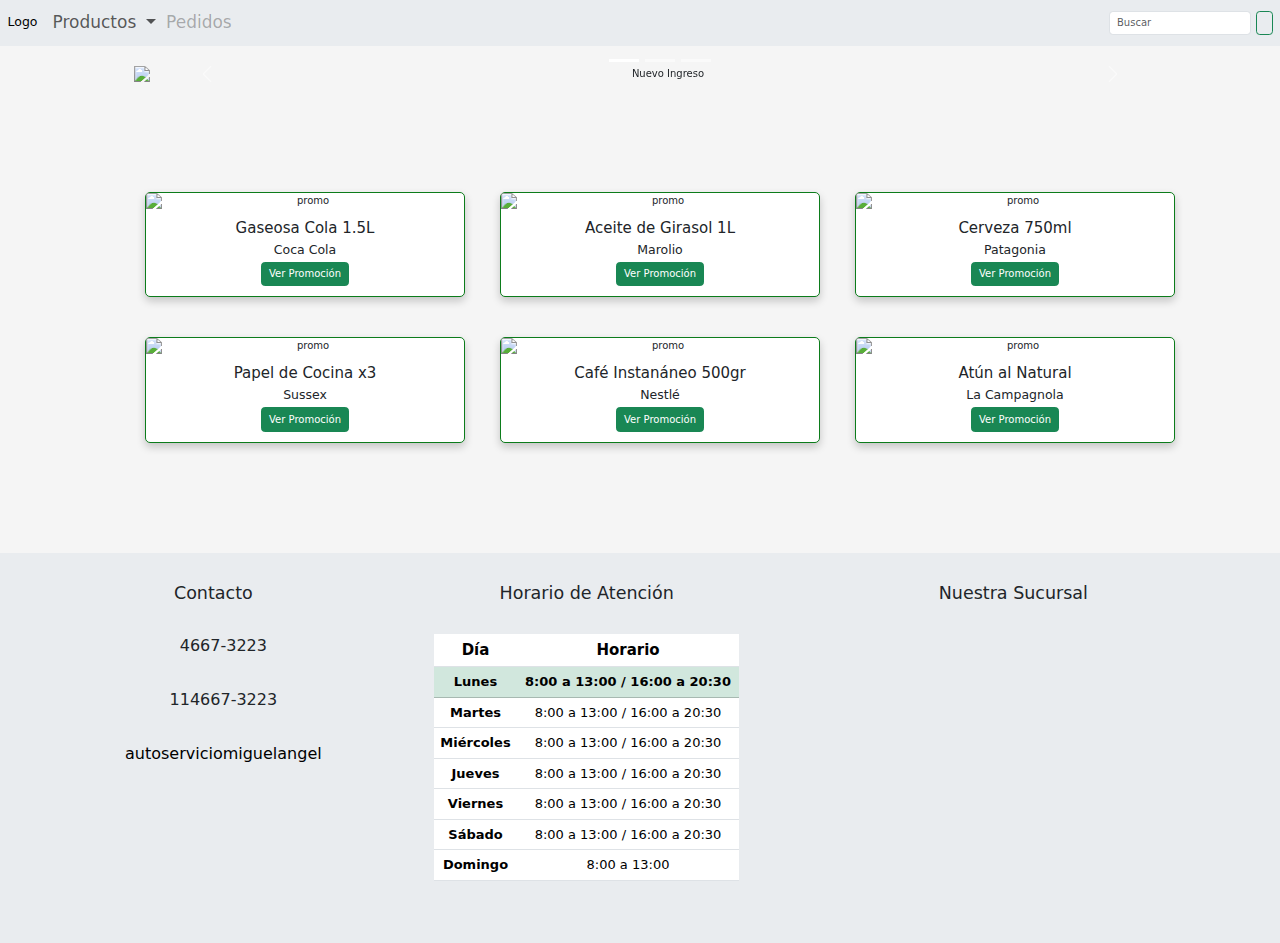
==== index.html @ 3fab11f2 "Improvements v1" ====
<!DOCTYPE html>
<html lang="en">
<head>
    <meta charset='utf-8'>
    <meta http-equiv='X-UA-Compatible' content='IE=edge'>
    <title>Proyect</title>
    <meta name='viewport' content='width=device-width, initial-scale=1'>
    <link href="https://cdn.jsdelivr.net/npm/bootstrap@5.3.3/dist/css/bootstrap.min.css" rel="stylesheet" integrity="sha384-QWTKZyjpPEjISv5WaRU9OFeRpok6YctnYmDr5pNlyT2bRjXh0JMhjY6hW+ALEwIH" crossorigin="anonymous">
    <link rel='stylesheet' href='./styles/styles.css'>
</head>
<body>
    <nav class="navbar navbar-expand-lg bg-body-secondary">
        <div class="container-fluid">
          <a class="navbar-brand" href="#">Logo</a>
          <button class="navbar-toggler" type="button" data-bs-toggle="collapse" data-bs-target="#navbarSupportedContent" aria-controls="navbarSupportedContent" aria-expanded="false" aria-label="Toggle navigation">
            <span class="navbar-toggler-icon"></span>
          </button>
          <div class="collapse navbar-collapse" id="navbarSupportedContent">
            <ul class="navbar-nav me-auto mb-2 mb-lg-0">
              <li class="nav-item dropdown">
                <a class="nav-link dropdown-toggle" href="#" role="button" data-bs-toggle="dropdown" aria-expanded="false">
                  Productos
                </a>
                <ul class="dropdown-menu">
                  <li><a class="dropdown-item" href="#">Promociones</a></li>
                  <li><a class="dropdown-item" href="#">Recién llegado</a></li>
                  <li><hr class="dropdown-divider"></li>
                  <li><a class="dropdown-item" href="#">Aceite</a></li>
                  <li><a class="dropdown-item" href="#">Bebidas</a></li>
                  <li>
                    <a class="dropdown-item" href="#">
                        Infusiones &raquo;
                    </a>
                    <ul class="dropdown-menu dropdown-submenu">
                      <li>
                        <a class="dropdown-item" href="#">Café</a>
                      </li>
                      <li>
                        <a class="dropdown-item" href="#">Té</a>
                      </li>
                      <li>
                        <a class="dropdown-item" href="#">Yerba</a>
                        <!-- <ul class="dropdown-menu dropdown-submenu">
                          <li>
                            <a class="dropdown-item" href="#">Multi level 1</a>
                          </li>
                          <li>
                            <a class="dropdown-item" href="#">Multi level 2</a>
                          </li>
                        </ul> -->
                      </li>
                      <li>
                        <a class="dropdown-item" href="#">Otros</a>
                      </li>
                    </ul>
                  </li>
                  <li><a class="dropdown-item" href="#">Limpieza</a></li>
                </ul>
              </li>
              <li class="nav-item">
                <a class="nav-link disabled" aria-disabled="true">Pedidos</a>
              </li>
            </ul>
            <form class="d-flex" role="search">
              <input class="form-control me-2" type="search" placeholder="Buscar" aria-label="Search">
              <button class="btn btn-outline-success" type="submit"><i class="fa-solid fa-magnifying-glass"></i></button>
            </form>
          </div>
        </div>
      </nav>

      <div class="container-fluid text-center products">
        <div class="row newarrivals">
          <div class="col"></div>
          <div id="carouselExampleCaptions" class="carousel slide col-10">
            <div class="carousel-indicators">
              <button type="button" data-bs-target="#carouselExampleCaptions" data-bs-slide-to="0" class="active" aria-current="true" aria-label="Slide 1"></button>
              <button type="button" data-bs-target="#carouselExampleCaptions" data-bs-slide-to="1" aria-label="Slide 2"></button>
              <button type="button" data-bs-target="#carouselExampleCaptions" data-bs-slide-to="2" aria-label="Slide 3"></button>
            </div>
            <div class="carousel-inner">
              <div class="carousel-item active">
                <img src="https://baconmockup.com/640/360" class="d-block w-100" alt="Nuevo Ingreso">
                <div class="carousel-caption d-none d-md-block">
                  <h5>Jamón Serrano</h5>
                  <p class="regular">100gr x $100</p>
                </div>
              </div>
              <div class="carousel-item">
                <img src="https://baconmockup.com/760/360" class="d-block w-100" alt="Nuevo Ingreso">
                <div class="carousel-caption d-none d-md-block">
                  <h5>Carré de cerdo</h5>
                  <p class="regular">1kg x $2300</p>
                </div>
              </div>
              <div class="carousel-item">
                <img src="https://baconmockup.com/640/400" class="d-block w-100" alt="Nuevo Ingreso">
                <div class="carousel-caption d-none d-md-block">
                  <h5>Panceta de campo</h5>
                  <p class="promo">Promoción: 250gr x $300</p>
                </div>
              </div>
            </div>
            <button class="carousel-control-prev" type="button" data-bs-target="#carouselExampleCaptions" data-bs-slide="prev">
              <span class="carousel-control-prev-icon" aria-hidden="true"></span>
              <span class="visually-hidden">Previous</span>
            </button>
            <button class="carousel-control-next" type="button" data-bs-target="#carouselExampleCaptions" data-bs-slide="next">
              <span class="carousel-control-next-icon" aria-hidden="true"></span>
              <span class="visually-hidden">Next</span>
            </button>
          </div>
          <div class="col"></div>
        </div>
        <div class="row promotions">
            <div class="col-6 col-sm-4">
                <div class="card card-product">
                    <img src="https://fakeimg.pl/350x200/?text=Coca Cola&font=lobster" class="card-img-top" alt="promo">
                    <div class="card-body">
                    <h4 class="card-title">Gaseosa Cola 1.5L</h4>
                    <h5 class="card-title">Coca Cola</h5>
                    <!-- <p class="card-text">Some quick example text to build on the card title and make up the bulk of the card's content.</p> -->
                    <a href="#" class="btn btn-success">Ver Promoción</a>
                    </div>
                </div>
            </div>
            <div class="col-6 col-sm-4">
                <div class="card card-product">
                    <img src="https://fakeimg.pl/350x200/?text=Marolio&font=lobster" class="card-img-top" alt="promo">
                    <div class="card-body">
                    <h4 class="card-title">Aceite de Girasol 1L</h4>
                    <h5 class="card-title">Marolio</h5>
                    <!-- <p class="card-text">Some quick example text to build on the card title and make up the bulk of the card's content.</p> -->
                    <a href="#" class="btn btn-success">Ver Promoción</a>
                    </div>
                </div>
            </div>
            <div class="col-6 col-sm-4">
                <div class="card card-product">
                    <img src="https://fakeimg.pl/350x200/?text=Patagonia&font=lobster" class="card-img-top" alt="promo">
                    <div class="card-body">
                    <h4 class="card-title">Cerveza 750ml</h4>
                    <h5 class="card-title">Patagonia</h5>
                    <!-- <p class="card-text">Some quick example text to build on the card title and make up the bulk of the card's content.</p> -->
                    <a href="#" class="btn btn-success">Ver Promoción</a>
                    </div>
                </div>
            </div>
        
            <!-- Force next columns to break to new line at md breakpoint and up -->
            <div class="w-100 d-none d-md-block card-product"></div>
        
            <div class="col-6 col-sm-4">
                <div class="card card-product">
                    <img src="https://fakeimg.pl/350x200/?text=Sussex&font=lobster" class="card-img-top" alt="promo">
                    <div class="card-body">
                    <h4 class="card-title">Papel de Cocina x3</h4>
                    <h5 class="card-title">Sussex</h5>
                    <!-- <p class="card-text">Some quick example text to build on the card title and make up the bulk of the card's content.</p> -->
                    <a href="#" class="btn btn-success">Ver Promoción</a>
                    </div>
                </div>
            </div>
            <div class="col-6 col-sm-4">
                <div class="card card-product">
                    <img src="https://fakeimg.pl/350x200/?text=Nestle&font=lobster" class="card-img-top" alt="promo">
                    <div class="card-body">
                    <h4 class="card-title">Café Instanáneo 500gr</h4>
                    <h5 class="card-title">Nestlé</h5>
                    <!-- <p class="card-text">Some quick example text to build on the card title and make up the bulk of the card's content.</p> -->
                    <a href="#" class="btn btn-success">Ver Promoción</a>
                    </div>
                </div>
            </div>
            <div class="col-6 col-sm-4">
                <div class="card card-product">
                    <img src="https://fakeimg.pl/350x200/?text=La Campagnola&font=lobster" class="card-img-top" alt="promo">
                    <div class="card-body">
                    <h4 class="card-title">Atún al Natural</h4>
                    <h5 class="card-title">La Campagnola</h5>
                    <!-- <p class="card-text">Some quick example text to build on the card title and make up the bulk of the card's content.</p> -->
                    <a href="#" class="btn btn-success">Ver Promoción</a>
                    </div>
                </div>
            </div>
          </div>
      </div>

      <footer class="bg-body-secondary">
        <div class="container-fluid text-center footer-content">
            <div class="row footer-row">
                <div class="col footer-contacts">
                    <h3>Contacto</h3>
                    <ul>
                        <li>
                            <i class="fa-solid fa-phone"></i>
                            <p>4667-3223</p> 
                        </li>
                        <li>
                            <i class="fa-brands fa-whatsapp"></i>
                            <p>114667-3223</p> 
                        </li>
                        <li>
                            <i class="fa-brands fa-instagram"></i>
                            <p><a href="https://www.instagram.com/autoserviciomiguelangel/"> autoserviciomiguelangel</a></p>
                        </li>
                        
                    </ul>
                </div>
                <div class="col-3 footer-schedule">
                    <h3>Horario de Atención</h3>
                    <table class="table">
                        <thead>
                          <tr>
                            <th scope="col">Día</th>
                            <th scope="col">Horario</th>
                          </tr>
                        </thead>
                        <tbody>
                          <tr class="table-success">
                            <th scope="row">Lunes</th>
                            <td>8:00 a 13:00 / 16:00 a 20:30</td>
                          </tr>
                          <tr>
                            <th scope="row">Martes</th>
                            <td>8:00 a 13:00 / 16:00 a 20:30</td>
                          </tr>
                          <tr>
                            <th scope="row">Miércoles</th>
                            <td>8:00 a 13:00 / 16:00 a 20:30</td>
                          </tr>
                          <tr>
                            <th scope="row">Jueves</th>
                            <td>8:00 a 13:00 / 16:00 a 20:30</td>
                          </tr>
                          <tr>
                            <th scope="row">Viernes</th>
                            <td>8:00 a 13:00 / 16:00 a 20:30</td>
                          </tr>
                          <tr>
                            <th scope="row">Sábado</th>
                            <td>8:00 a 13:00 / 16:00 a 20:30</td>
                          </tr>
                          <tr>
                            <th scope="row">Domingo</th>
                            <td>8:00 a 13:00</td>
                          </tr>
                        </tbody>
                      </table>
                </div>
                <div class="col-5 footer-map">
                    <h3>Nuestra Sucursal</h3>
                    <iframe class="map" src="https://www.google.com/maps/embed?pb=!1m18!1m12!1m3!1d3286.414791899557!2d-58.707913024479446!3d-34.54305175429652!2m3!1f0!2f0!3f0!3m2!1i1024!2i768!4f13.1!3m3!1m2!1s0x95bcbd0f0670c3d9%3A0xfab68251858a13f0!2sODS%2C%20Rodr%C3%ADguez%20Pena%20904%2C%20B1663%20San%20Miguel%2C%20Provincia%20de%20Buenos%20Aires%2C%20Argentina!5e0!3m2!1sen!2sca!4v1717333852056!5m2!1sen!2sca" width="400" height="300" style="border:0;" allowfullscreen="" loading="lazy" referrerpolicy="no-referrer-when-downgrade"></iframe>
                </div>
            </div>
        </div>
      </footer>
    <script src="https://cdn.jsdelivr.net/npm/@popperjs/core@2.11.8/dist/umd/popper.min.js" integrity="sha384-I7E8VVD/ismYTF4hNIPjVp/Zjvgyol6VFvRkX/vR+Vc4jQkC+hVqc2pM8ODewa9r" crossorigin="anonymous"></script>
    <script src="https://cdn.jsdelivr.net/npm/bootstrap@5.3.3/dist/js/bootstrap.min.js" integrity="sha384-0pUGZvbkm6XF6gxjEnlmuGrJXVbNuzT9qBBavbLwCsOGabYfZo0T0to5eqruptLy" crossorigin="anonymous"></script>
    <script src="https://kit.fontawesome.com/734bc0d21b.js" crossorigin="anonymous"></script>
</body>
</html>
---- styles/styles.css ----
@import url('https://fonts.googleapis.com/css2?family=Lato:ital,wght@0,300;0,400;0,700;1,300;1,400;1,700&display=swap');

*{
    padding: 0;
    margin: 0;
}

html{
    font-size: 10px;
    font-family: "Lato", sans-serif;
}

/* *********** */
/* index.html */
/* *********** */

body{
    background-color: rgb(245, 245, 245);
}

nav{
    font-size: 1.7rem;
}

.dropdown-item {
    font-size: 1.7rem;
}

.products{
    margin: 2rem;
    height: 80%;
}

.promotions{
    margin: 100px;
}

footer {
    /* position: fixed; */
    bottom: 0;
    left: 0;
    width: 100%;
    /* padding: 5px; */
}

.footer-contacts h3{
    margin-top: 3rem;
}

.footer-contacts li{
    margin-top: 3rem;
    list-style: none;
    font-size: 1.;
}

.footer-contacts a{
    text-decoration: none;
    color: black;
}

.footer-contacts i{
    font-size: 2rem;
}

.footer-schedule h3{
    margin-top: 3rem;
}

.footer-contacts ul li p{
    font-size: 1.6rem;
}

.footer-schedule table{
    margin-top: 3rem;
}

.footer-schedule table thead{
    font-size: 1.5rem;
}

.footer-schedule table tbody{
    font-size: 1.3rem;
}

.table-success{
    font-weight: 700;
}

.footer-map h3{
    margin-top: 3rem;
}

.footer-map iframe{
    margin-top: 3rem;
}

.promo{
    font-weight: 500;
    color:lawngreen
}

.dropdown-menu li {
    position: relative;
}
.dropdown-menu .dropdown-submenu {
    display: none;
    position: absolute;
    left: 100%;
    top: -7px;
}
.dropdown-menu .dropdown-submenu-left {
    right: 100%;
    left: auto;
}
.dropdown-menu > li:hover > .dropdown-submenu {
    display: block;
}

.card-product{
    margin: 1rem;
    border-radius: 0.5rem;
    box-shadow: 0 4px 8px 0 rgba(0,0,0,0.2);
    transition: 0.3s;
    border-color: rgb(12, 124, 27);
}

.card:hover {
    box-shadow: 0 8px 16px 0 rgba(0, 0, 0, 0.404);
}

/* Responsive */

@media(max-width:767px){
    .row{
        flex-direction: column;
        align-content: center;
        align-items: center;
    }

    .footer-map iframe{
        width:60%;
        height: 50%;
    }
}

@media(min-width:768px) and (max-width:991px){
    .footer-map iframe{
        width:80%;
        height: 60%;
    }
}
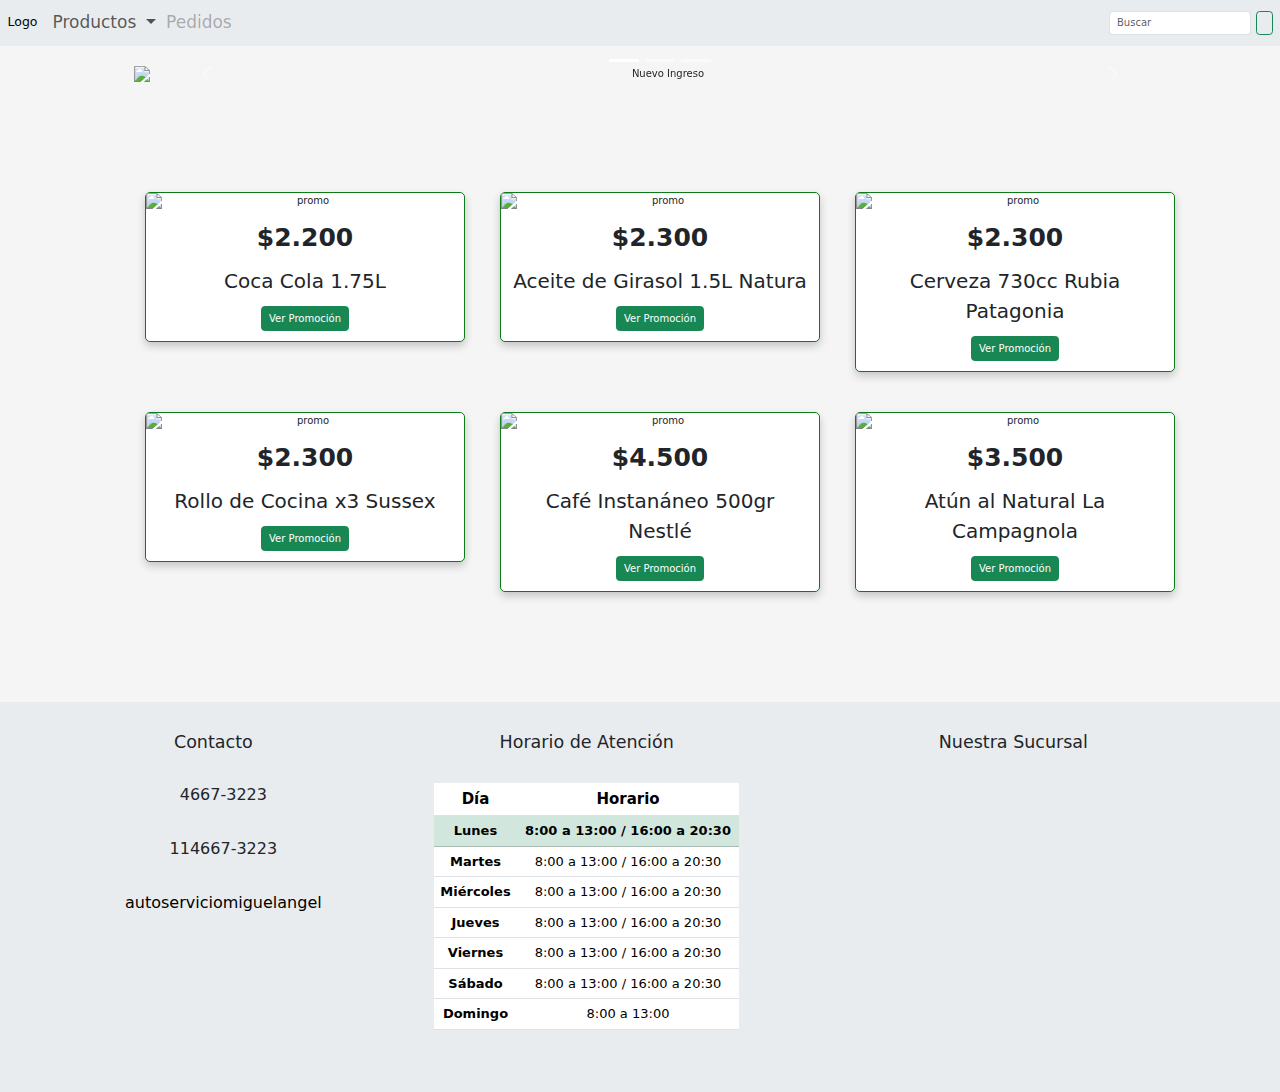
==== commit 68b73dc8: "Improvements v3" ====
--- a/index.html
+++ b/index.html
@@ -117,19 +117,19 @@
                 <div class="card card-product">
                     <img src="https://fakeimg.pl/350x200/?text=Coca Cola&font=lobster" class="card-img-top" alt="promo">
                     <div class="card-body">
-                    <h4 class="card-title">Gaseosa Cola 1.5L</h4>
-                    <h5 class="card-title">Coca Cola</h5>
-                    <!-- <p class="card-text">Some quick example text to build on the card title and make up the bulk of the card's content.</p> -->
-                    <a href="#" class="btn btn-success">Ver Promoción</a>
-                    </div>
-                </div>
-            </div>
-            <div class="col-6 col-sm-4">
-                <div class="card card-product">
-                    <img src="https://fakeimg.pl/350x200/?text=Marolio&font=lobster" class="card-img-top" alt="promo">
-                    <div class="card-body">
-                    <h4 class="card-title">Aceite de Girasol 1L</h4>
-                    <h5 class="card-title">Marolio</h5>
+                    <p class="card-price">$2.200</p>
+                    <p class="card-item">Coca Cola 1.75L</p>
+                    <!-- <p class="card-text">Some quick example text to build on the card title and make up the bulk of the card's content.</p> -->
+                    <a href="#" class="btn btn-success">Ver Promoción</a>
+                    </div>
+                </div>
+            </div>
+            <div class="col-6 col-sm-4">
+                <div class="card card-product">
+                    <img src="https://fakeimg.pl/350x200/?text=Natura&font=lobster" class="card-img-top" alt="promo">
+                    <div class="card-body">
+                    <p class="card-price">$2.300</p>
+                    <p class="card-item">Aceite de Girasol 1.5L Natura</p>
                     <!-- <p class="card-text">Some quick example text to build on the card title and make up the bulk of the card's content.</p> -->
                     <a href="#" class="btn btn-success">Ver Promoción</a>
                     </div>
@@ -139,8 +139,8 @@
                 <div class="card card-product">
                     <img src="https://fakeimg.pl/350x200/?text=Patagonia&font=lobster" class="card-img-top" alt="promo">
                     <div class="card-body">
-                    <h4 class="card-title">Cerveza 750ml</h4>
-                    <h5 class="card-title">Patagonia</h5>
+                    <p class="card-price">$2.300</p>
+                    <p class="card-item">Cerveza 730cc Rubia Patagonia</p>
                     <!-- <p class="card-text">Some quick example text to build on the card title and make up the bulk of the card's content.</p> -->
                     <a href="#" class="btn btn-success">Ver Promoción</a>
                     </div>
@@ -154,8 +154,8 @@
                 <div class="card card-product">
                     <img src="https://fakeimg.pl/350x200/?text=Sussex&font=lobster" class="card-img-top" alt="promo">
                     <div class="card-body">
-                    <h4 class="card-title">Papel de Cocina x3</h4>
-                    <h5 class="card-title">Sussex</h5>
+                    <p class="card-price">$2.300</p>
+                    <p class="card-item">Rollo de Cocina x3 Sussex</p>
                     <!-- <p class="card-text">Some quick example text to build on the card title and make up the bulk of the card's content.</p> -->
                     <a href="#" class="btn btn-success">Ver Promoción</a>
                     </div>
@@ -165,8 +165,8 @@
                 <div class="card card-product">
                     <img src="https://fakeimg.pl/350x200/?text=Nestle&font=lobster" class="card-img-top" alt="promo">
                     <div class="card-body">
-                    <h4 class="card-title">Café Instanáneo 500gr</h4>
-                    <h5 class="card-title">Nestlé</h5>
+                    <p class="card-price">$4.500</p>
+                    <p class="card-item">Café Instanáneo 500gr Nestlé</p>
                     <!-- <p class="card-text">Some quick example text to build on the card title and make up the bulk of the card's content.</p> -->
                     <a href="#" class="btn btn-success">Ver Promoción</a>
                     </div>
@@ -176,8 +176,8 @@
                 <div class="card card-product">
                     <img src="https://fakeimg.pl/350x200/?text=La Campagnola&font=lobster" class="card-img-top" alt="promo">
                     <div class="card-body">
-                    <h4 class="card-title">Atún al Natural</h4>
-                    <h5 class="card-title">La Campagnola</h5>
+                    <p class="card-price">$3.500</p>
+                    <p class="card-item">Atún al Natural La Campagnola</p>
                     <!-- <p class="card-text">Some quick example text to build on the card title and make up the bulk of the card's content.</p> -->
                     <a href="#" class="btn btn-success">Ver Promoción</a>
                     </div>
--- a/styles/styles.css
+++ b/styles/styles.css
@@ -128,6 +128,15 @@
     box-shadow: 0 8px 16px 0 rgba(0, 0, 0, 0.404);
 }
 
+.card-price{
+    font-size: 2.5rem;
+    font-weight: 700;
+}
+
+.card-item{
+    font-size: 2rem;
+}
+
 /* Responsive */
 
 @media(max-width:767px){
@@ -137,9 +146,22 @@
         align-items: center;
     }
 
+    .col-6{
+        width: 100%;
+    }
+
     .footer-map iframe{
         width:60%;
         height: 50%;
+    }
+
+    .card-price{
+        font-size: 1.8rem;
+        font-weight: 700;
+    }
+    
+    .card-item{
+        font-size: 1.5rem;
     }
 }
 
@@ -148,4 +170,13 @@
         width:80%;
         height: 60%;
     }
+
+    .card-price{
+        font-size: 2.2rem;
+        font-weight: 700;
+    }
+    
+    .card-item{
+        font-size: 1.8rem;
+    }
 }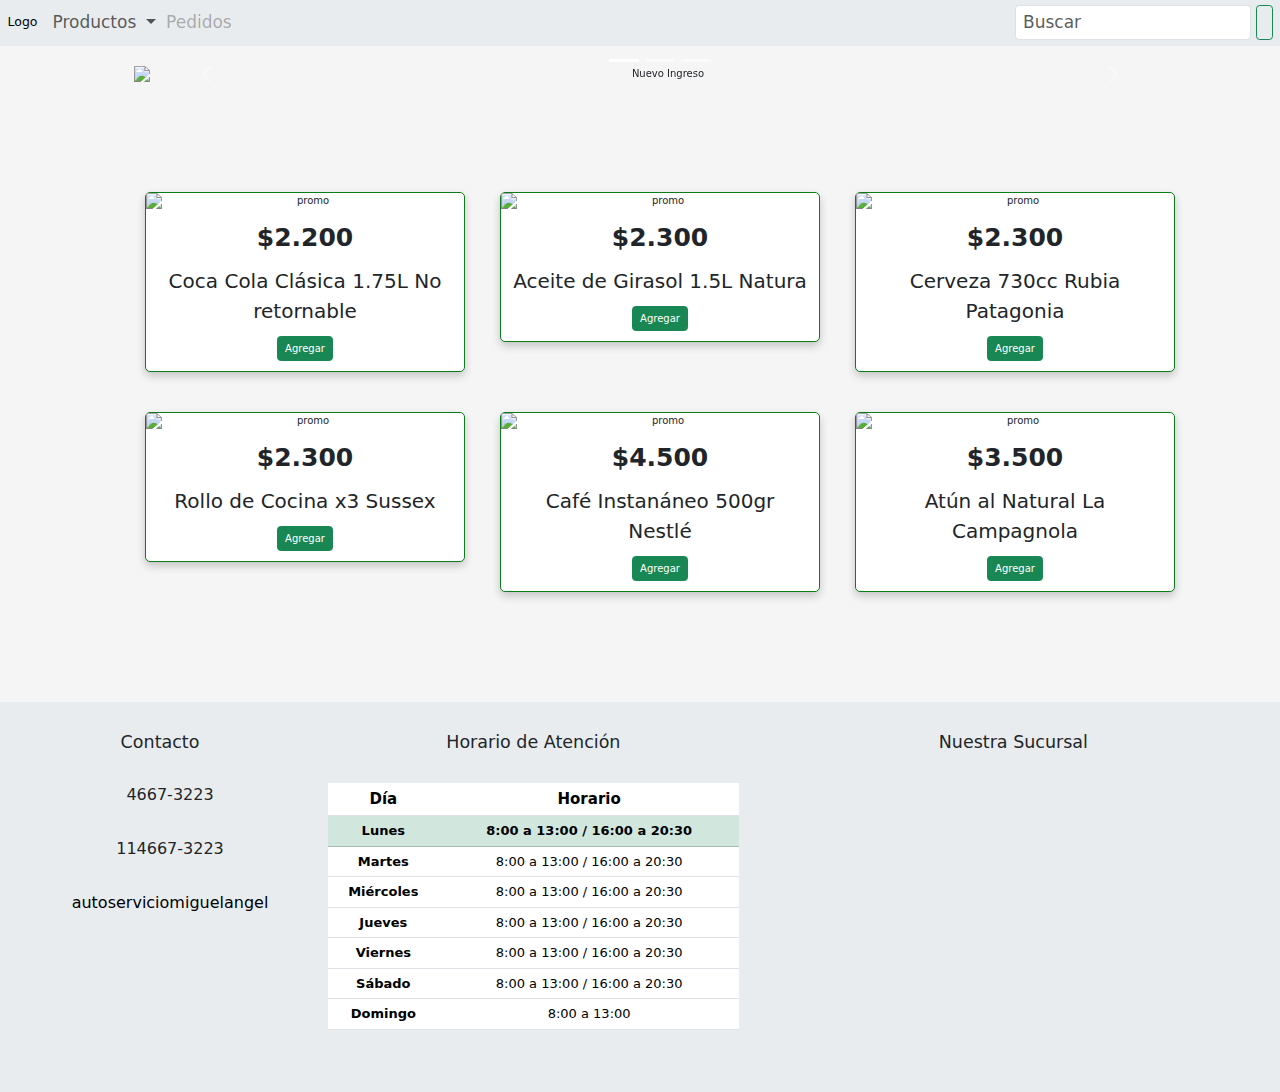
==== commit bdd9fe2f: "Improvements v4" ====
--- a/index.html
+++ b/index.html
@@ -1,126 +1,140 @@
 <!DOCTYPE html>
 <html lang="en">
+
 <head>
     <meta charset='utf-8'>
     <meta http-equiv='X-UA-Compatible' content='IE=edge'>
     <title>Proyect</title>
     <meta name='viewport' content='width=device-width, initial-scale=1'>
-    <link href="https://cdn.jsdelivr.net/npm/bootstrap@5.3.3/dist/css/bootstrap.min.css" rel="stylesheet" integrity="sha384-QWTKZyjpPEjISv5WaRU9OFeRpok6YctnYmDr5pNlyT2bRjXh0JMhjY6hW+ALEwIH" crossorigin="anonymous">
+    <link href="https://cdn.jsdelivr.net/npm/bootstrap@5.3.3/dist/css/bootstrap.min.css" rel="stylesheet"
+        integrity="sha384-QWTKZyjpPEjISv5WaRU9OFeRpok6YctnYmDr5pNlyT2bRjXh0JMhjY6hW+ALEwIH" crossorigin="anonymous">
     <link rel='stylesheet' href='./styles/styles.css'>
 </head>
+
 <body>
     <nav class="navbar navbar-expand-lg bg-body-secondary">
         <div class="container-fluid">
-          <a class="navbar-brand" href="#">Logo</a>
-          <button class="navbar-toggler" type="button" data-bs-toggle="collapse" data-bs-target="#navbarSupportedContent" aria-controls="navbarSupportedContent" aria-expanded="false" aria-label="Toggle navigation">
-            <span class="navbar-toggler-icon"></span>
-          </button>
-          <div class="collapse navbar-collapse" id="navbarSupportedContent">
-            <ul class="navbar-nav me-auto mb-2 mb-lg-0">
-              <li class="nav-item dropdown">
-                <a class="nav-link dropdown-toggle" href="#" role="button" data-bs-toggle="dropdown" aria-expanded="false">
-                  Productos
-                </a>
-                <ul class="dropdown-menu">
-                  <li><a class="dropdown-item" href="#">Promociones</a></li>
-                  <li><a class="dropdown-item" href="#">Recién llegado</a></li>
-                  <li><hr class="dropdown-divider"></li>
-                  <li><a class="dropdown-item" href="#">Aceite</a></li>
-                  <li><a class="dropdown-item" href="#">Bebidas</a></li>
-                  <li>
-                    <a class="dropdown-item" href="#">
-                        Infusiones &raquo;
-                    </a>
-                    <ul class="dropdown-menu dropdown-submenu">
-                      <li>
-                        <a class="dropdown-item" href="#">Café</a>
-                      </li>
-                      <li>
-                        <a class="dropdown-item" href="#">Té</a>
-                      </li>
-                      <li>
-                        <a class="dropdown-item" href="#">Yerba</a>
-                        <!-- <ul class="dropdown-menu dropdown-submenu">
-                          <li>
-                            <a class="dropdown-item" href="#">Multi level 1</a>
-                          </li>
-                          <li>
-                            <a class="dropdown-item" href="#">Multi level 2</a>
-                          </li>
-                        </ul> -->
-                      </li>
-                      <li>
-                        <a class="dropdown-item" href="#">Otros</a>
-                      </li>
-                    </ul>
-                  </li>
-                  <li><a class="dropdown-item" href="#">Limpieza</a></li>
+            <a class="navbar-brand" href="#">Logo</a>
+            <button class="navbar-toggler" type="button" data-bs-toggle="collapse"
+                data-bs-target="#navbarSupportedContent" aria-controls="navbarSupportedContent" aria-expanded="false"
+                aria-label="Toggle navigation">
+                <span class="navbar-toggler-icon"></span>
+            </button>
+            <div class="collapse navbar-collapse" id="navbarSupportedContent">
+                <ul class="navbar-nav me-auto mb-2 mb-lg-0">
+                    <li class="nav-item dropdown">
+                        <a class="nav-link dropdown-toggle" href="#" role="button" data-bs-toggle="dropdown"
+                            aria-expanded="false">
+                            Productos
+                        </a>
+                        <ul class="dropdown-menu">
+                            <li><a class="dropdown-item" href="#">Promociones</a></li>
+                            <li><a class="dropdown-item" href="#">Recién llegado</a></li>
+                            <li>
+                                <hr class="dropdown-divider">
+                            </li>
+                            <li><a class="dropdown-item" href="#">Aceite</a></li>
+                            <li><a class="dropdown-item" href="#">Bebidas</a></li>
+                            <li>
+                                <a class="dropdown-item" href="#">
+                                    Infusiones &raquo;
+                                </a>
+                                <ul class="dropdown-menu dropdown-submenu">
+                                    <li>
+                                        <a class="dropdown-item" href="#">Café</a>
+                                    </li>
+                                    <li>
+                                        <a class="dropdown-item" href="#">Té</a>
+                                    </li>
+                                    <li>
+                                        <a class="dropdown-item" href="#">Yerba</a>
+                                        <!-- <ul class="dropdown-menu dropdown-submenu">
+                                            <li>
+                                                <a class="dropdown-item" href="#">Multi level 1</a>
+                                            </li>
+                                            <li>
+                                                <a class="dropdown-item" href="#">Multi level 2</a>
+                                            </li>
+                                        </ul> -->
+                                    </li>
+                                    <li>
+                                        <a class="dropdown-item" href="#">Otros</a>
+                                    </li>
+                                </ul>
+                            </li>
+                            <li><a class="dropdown-item" href="#">Limpieza</a></li>
+                        </ul>
+                    </li>
+                    <li class="nav-item">
+                        <a class="nav-link disabled" aria-disabled="true">Pedidos</a>
+                    </li>
                 </ul>
-              </li>
-              <li class="nav-item">
-                <a class="nav-link disabled" aria-disabled="true">Pedidos</a>
-              </li>
-            </ul>
-            <form class="d-flex" role="search">
-              <input class="form-control me-2" type="search" placeholder="Buscar" aria-label="Search">
-              <button class="btn btn-outline-success" type="submit"><i class="fa-solid fa-magnifying-glass"></i></button>
-            </form>
-          </div>
-        </div>
-      </nav>
-
-      <div class="container-fluid text-center products">
+                <form class="d-flex" role="search">
+                    <input class="form-control me-2" type="search" placeholder="Buscar" aria-label="Search">
+                    <button class="btn btn-outline-success" type="submit"><i
+                            class="fa-solid fa-magnifying-glass"></i></button>
+                </form>
+            </div>
+        </div>
+    </nav>
+
+    <div class="container-fluid text-center products">
         <div class="row newarrivals">
-          <div class="col"></div>
-          <div id="carouselExampleCaptions" class="carousel slide col-10">
-            <div class="carousel-indicators">
-              <button type="button" data-bs-target="#carouselExampleCaptions" data-bs-slide-to="0" class="active" aria-current="true" aria-label="Slide 1"></button>
-              <button type="button" data-bs-target="#carouselExampleCaptions" data-bs-slide-to="1" aria-label="Slide 2"></button>
-              <button type="button" data-bs-target="#carouselExampleCaptions" data-bs-slide-to="2" aria-label="Slide 3"></button>
-            </div>
-            <div class="carousel-inner">
-              <div class="carousel-item active">
-                <img src="https://baconmockup.com/640/360" class="d-block w-100" alt="Nuevo Ingreso">
-                <div class="carousel-caption d-none d-md-block">
-                  <h5>Jamón Serrano</h5>
-                  <p class="regular">100gr x $100</p>
-                </div>
-              </div>
-              <div class="carousel-item">
-                <img src="https://baconmockup.com/760/360" class="d-block w-100" alt="Nuevo Ingreso">
-                <div class="carousel-caption d-none d-md-block">
-                  <h5>Carré de cerdo</h5>
-                  <p class="regular">1kg x $2300</p>
-                </div>
-              </div>
-              <div class="carousel-item">
-                <img src="https://baconmockup.com/640/400" class="d-block w-100" alt="Nuevo Ingreso">
-                <div class="carousel-caption d-none d-md-block">
-                  <h5>Panceta de campo</h5>
-                  <p class="promo">Promoción: 250gr x $300</p>
-                </div>
-              </div>
-            </div>
-            <button class="carousel-control-prev" type="button" data-bs-target="#carouselExampleCaptions" data-bs-slide="prev">
-              <span class="carousel-control-prev-icon" aria-hidden="true"></span>
-              <span class="visually-hidden">Previous</span>
-            </button>
-            <button class="carousel-control-next" type="button" data-bs-target="#carouselExampleCaptions" data-bs-slide="next">
-              <span class="carousel-control-next-icon" aria-hidden="true"></span>
-              <span class="visually-hidden">Next</span>
-            </button>
-          </div>
-          <div class="col"></div>
+            <div class="col"></div>
+            <div id="carouselExampleCaptions" class="carousel slide col-10">
+                <div class="carousel-indicators">
+                    <button type="button" data-bs-target="#carouselExampleCaptions" data-bs-slide-to="0" class="active"
+                        aria-current="true" aria-label="Slide 1"></button>
+                    <button type="button" data-bs-target="#carouselExampleCaptions" data-bs-slide-to="1"
+                        aria-label="Slide 2"></button>
+                    <button type="button" data-bs-target="#carouselExampleCaptions" data-bs-slide-to="2"
+                        aria-label="Slide 3"></button>
+                </div>
+                <div class="carousel-inner">
+                    <div class="carousel-item active">
+                        <img src="https://baconmockup.com/640/360" class="d-block w-100" alt="Nuevo Ingreso">
+                        <div class="carousel-caption d-none d-md-block">
+                            <h5>Jamón Serrano</h5>
+                            <p class="regular">100gr x $100</p>
+                        </div>
+                    </div>
+                    <div class="carousel-item">
+                        <img src="https://baconmockup.com/760/360" class="d-block w-100" alt="Nuevo Ingreso">
+                        <div class="carousel-caption d-none d-md-block">
+                            <h5>Carré de cerdo</h5>
+                            <p class="regular">1kg x $2300</p>
+                        </div>
+                    </div>
+                    <div class="carousel-item">
+                        <img src="https://baconmockup.com/640/400" class="d-block w-100" alt="Nuevo Ingreso">
+                        <div class="carousel-caption d-none d-md-block">
+                            <h5>Panceta de campo</h5>
+                            <p class="promo">Promoción: 250gr x $300</p>
+                        </div>
+                    </div>
+                </div>
+                <button class="carousel-control-prev" type="button" data-bs-target="#carouselExampleCaptions"
+                    data-bs-slide="prev">
+                    <span class="carousel-control-prev-icon" aria-hidden="true"></span>
+                    <span class="visually-hidden">Previous</span>
+                </button>
+                <button class="carousel-control-next" type="button" data-bs-target="#carouselExampleCaptions"
+                    data-bs-slide="next">
+                    <span class="carousel-control-next-icon" aria-hidden="true"></span>
+                    <span class="visually-hidden">Next</span>
+                </button>
+            </div>
+            <div class="col"></div>
         </div>
         <div class="row promotions">
             <div class="col-6 col-sm-4">
                 <div class="card card-product">
                     <img src="https://fakeimg.pl/350x200/?text=Coca Cola&font=lobster" class="card-img-top" alt="promo">
                     <div class="card-body">
-                    <p class="card-price">$2.200</p>
-                    <p class="card-item">Coca Cola 1.75L</p>
-                    <!-- <p class="card-text">Some quick example text to build on the card title and make up the bulk of the card's content.</p> -->
-                    <a href="#" class="btn btn-success">Ver Promoción</a>
+                        <p class="card-price">$2.200</p>
+                        <p class="card-item">Coca Cola Clásica 1.75L No retornable</p>
+                        <!-- <p class="card-text">Some quick example text to build on the card title and make up the bulk of the card's content.</p> -->
+                        <button class="btn btn-success">Agregar</button>
                     </div>
                 </div>
             </div>
@@ -128,10 +142,10 @@
                 <div class="card card-product">
                     <img src="https://fakeimg.pl/350x200/?text=Natura&font=lobster" class="card-img-top" alt="promo">
                     <div class="card-body">
-                    <p class="card-price">$2.300</p>
-                    <p class="card-item">Aceite de Girasol 1.5L Natura</p>
-                    <!-- <p class="card-text">Some quick example text to build on the card title and make up the bulk of the card's content.</p> -->
-                    <a href="#" class="btn btn-success">Ver Promoción</a>
+                        <p class="card-price">$2.300</p>
+                        <p class="card-item">Aceite de Girasol 1.5L Natura</p>
+                        <!-- <p class="card-text">Some quick example text to build on the card title and make up the bulk of the card's content.</p> -->
+                        <button class="btn btn-success">Agregar</button>
                     </div>
                 </div>
             </div>
@@ -139,25 +153,25 @@
                 <div class="card card-product">
                     <img src="https://fakeimg.pl/350x200/?text=Patagonia&font=lobster" class="card-img-top" alt="promo">
                     <div class="card-body">
-                    <p class="card-price">$2.300</p>
-                    <p class="card-item">Cerveza 730cc Rubia Patagonia</p>
-                    <!-- <p class="card-text">Some quick example text to build on the card title and make up the bulk of the card's content.</p> -->
-                    <a href="#" class="btn btn-success">Ver Promoción</a>
-                    </div>
-                </div>
-            </div>
-        
+                        <p class="card-price">$2.300</p>
+                        <p class="card-item">Cerveza 730cc Rubia Patagonia</p>
+                        <!-- <p class="card-text">Some quick example text to build on the card title and make up the bulk of the card's content.</p> -->
+                        <button class="btn btn-success">Agregar</button>
+                    </div>
+                </div>
+            </div>
+
             <!-- Force next columns to break to new line at md breakpoint and up -->
             <div class="w-100 d-none d-md-block card-product"></div>
-        
+
             <div class="col-6 col-sm-4">
                 <div class="card card-product">
                     <img src="https://fakeimg.pl/350x200/?text=Sussex&font=lobster" class="card-img-top" alt="promo">
                     <div class="card-body">
-                    <p class="card-price">$2.300</p>
-                    <p class="card-item">Rollo de Cocina x3 Sussex</p>
-                    <!-- <p class="card-text">Some quick example text to build on the card title and make up the bulk of the card's content.</p> -->
-                    <a href="#" class="btn btn-success">Ver Promoción</a>
+                        <p class="card-price">$2.300</p>
+                        <p class="card-item">Rollo de Cocina x3 Sussex</p>
+                        <!-- <p class="card-text">Some quick example text to build on the card title and make up the bulk of the card's content.</p> -->
+                        <button class="btn btn-success">Agregar</button>
                     </div>
                 </div>
             </div>
@@ -165,28 +179,29 @@
                 <div class="card card-product">
                     <img src="https://fakeimg.pl/350x200/?text=Nestle&font=lobster" class="card-img-top" alt="promo">
                     <div class="card-body">
-                    <p class="card-price">$4.500</p>
-                    <p class="card-item">Café Instanáneo 500gr Nestlé</p>
-                    <!-- <p class="card-text">Some quick example text to build on the card title and make up the bulk of the card's content.</p> -->
-                    <a href="#" class="btn btn-success">Ver Promoción</a>
-                    </div>
-                </div>
-            </div>
-            <div class="col-6 col-sm-4">
-                <div class="card card-product">
-                    <img src="https://fakeimg.pl/350x200/?text=La Campagnola&font=lobster" class="card-img-top" alt="promo">
-                    <div class="card-body">
-                    <p class="card-price">$3.500</p>
-                    <p class="card-item">Atún al Natural La Campagnola</p>
-                    <!-- <p class="card-text">Some quick example text to build on the card title and make up the bulk of the card's content.</p> -->
-                    <a href="#" class="btn btn-success">Ver Promoción</a>
-                    </div>
-                </div>
-            </div>
-          </div>
-      </div>
-
-      <footer class="bg-body-secondary">
+                        <p class="card-price">$4.500</p>
+                        <p class="card-item">Café Instanáneo 500gr Nestlé</p>
+                        <!-- <p class="card-text">Some quick example text to build on the card title and make up the bulk of the card's content.</p> -->
+                        <button class="btn btn-success">Agregar</button>
+                    </div>
+                </div>
+            </div>
+            <div class="col-6 col-sm-4">
+                <div class="card card-product">
+                    <img src="https://fakeimg.pl/350x200/?text=La Campagnola&font=lobster" class="card-img-top"
+                        alt="promo">
+                    <div class="card-body">
+                        <p class="card-price">$3.500</p>
+                        <p class="card-item">Atún al Natural La Campagnola</p>
+                        <!-- <p class="card-text">Some quick example text to build on the card title and make up the bulk of the card's content.</p> -->
+                        <button class="btn btn-success">Agregar</button>
+                    </div>
+                </div>
+            </div>
+        </div>
+    </div>
+
+    <footer class="bg-body-secondary">
         <div class="container-fluid text-center footer-content">
             <div class="row footer-row">
                 <div class="col footer-contacts">
@@ -194,69 +209,78 @@
                     <ul>
                         <li>
                             <i class="fa-solid fa-phone"></i>
-                            <p>4667-3223</p> 
+                            <p>4667-3223</p>
                         </li>
                         <li>
                             <i class="fa-brands fa-whatsapp"></i>
-                            <p>114667-3223</p> 
+                            <p>114667-3223</p>
                         </li>
                         <li>
                             <i class="fa-brands fa-instagram"></i>
-                            <p><a href="https://www.instagram.com/autoserviciomiguelangel/"> autoserviciomiguelangel</a></p>
+                            <p><a href="https://www.instagram.com/autoserviciomiguelangel/"> autoserviciomiguelangel</a>
+                            </p>
                         </li>
-                        
+
                     </ul>
                 </div>
-                <div class="col-3 footer-schedule">
+                <div class="col-4 footer-schedule">
                     <h3>Horario de Atención</h3>
                     <table class="table">
                         <thead>
-                          <tr>
-                            <th scope="col">Día</th>
-                            <th scope="col">Horario</th>
-                          </tr>
+                            <tr>
+                                <th scope="col">Día</th>
+                                <th scope="col">Horario</th>
+                            </tr>
                         </thead>
                         <tbody>
-                          <tr class="table-success">
-                            <th scope="row">Lunes</th>
-                            <td>8:00 a 13:00 / 16:00 a 20:30</td>
-                          </tr>
-                          <tr>
-                            <th scope="row">Martes</th>
-                            <td>8:00 a 13:00 / 16:00 a 20:30</td>
-                          </tr>
-                          <tr>
-                            <th scope="row">Miércoles</th>
-                            <td>8:00 a 13:00 / 16:00 a 20:30</td>
-                          </tr>
-                          <tr>
-                            <th scope="row">Jueves</th>
-                            <td>8:00 a 13:00 / 16:00 a 20:30</td>
-                          </tr>
-                          <tr>
-                            <th scope="row">Viernes</th>
-                            <td>8:00 a 13:00 / 16:00 a 20:30</td>
-                          </tr>
-                          <tr>
-                            <th scope="row">Sábado</th>
-                            <td>8:00 a 13:00 / 16:00 a 20:30</td>
-                          </tr>
-                          <tr>
-                            <th scope="row">Domingo</th>
-                            <td>8:00 a 13:00</td>
-                          </tr>
+                            <tr class="table-success">
+                                <th scope="row">Lunes</th>
+                                <td>8:00 a 13:00 / 16:00 a 20:30</td>
+                            </tr>
+                            <tr>
+                                <th scope="row">Martes</th>
+                                <td>8:00 a 13:00 / 16:00 a 20:30</td>
+                            </tr>
+                            <tr>
+                                <th scope="row">Miércoles</th>
+                                <td>8:00 a 13:00 / 16:00 a 20:30</td>
+                            </tr>
+                            <tr>
+                                <th scope="row">Jueves</th>
+                                <td>8:00 a 13:00 / 16:00 a 20:30</td>
+                            </tr>
+                            <tr>
+                                <th scope="row">Viernes</th>
+                                <td>8:00 a 13:00 / 16:00 a 20:30</td>
+                            </tr>
+                            <tr>
+                                <th scope="row">Sábado</th>
+                                <td>8:00 a 13:00 / 16:00 a 20:30</td>
+                            </tr>
+                            <tr>
+                                <th scope="row">Domingo</th>
+                                <td>8:00 a 13:00</td>
+                            </tr>
                         </tbody>
-                      </table>
+                    </table>
                 </div>
                 <div class="col-5 footer-map">
                     <h3>Nuestra Sucursal</h3>
-                    <iframe class="map" src="https://www.google.com/maps/embed?pb=!1m18!1m12!1m3!1d3286.414791899557!2d-58.707913024479446!3d-34.54305175429652!2m3!1f0!2f0!3f0!3m2!1i1024!2i768!4f13.1!3m3!1m2!1s0x95bcbd0f0670c3d9%3A0xfab68251858a13f0!2sODS%2C%20Rodr%C3%ADguez%20Pena%20904%2C%20B1663%20San%20Miguel%2C%20Provincia%20de%20Buenos%20Aires%2C%20Argentina!5e0!3m2!1sen!2sca!4v1717333852056!5m2!1sen!2sca" width="400" height="300" style="border:0;" allowfullscreen="" loading="lazy" referrerpolicy="no-referrer-when-downgrade"></iframe>
-                </div>
-            </div>
-        </div>
-      </footer>
-    <script src="https://cdn.jsdelivr.net/npm/@popperjs/core@2.11.8/dist/umd/popper.min.js" integrity="sha384-I7E8VVD/ismYTF4hNIPjVp/Zjvgyol6VFvRkX/vR+Vc4jQkC+hVqc2pM8ODewa9r" crossorigin="anonymous"></script>
-    <script src="https://cdn.jsdelivr.net/npm/bootstrap@5.3.3/dist/js/bootstrap.min.js" integrity="sha384-0pUGZvbkm6XF6gxjEnlmuGrJXVbNuzT9qBBavbLwCsOGabYfZo0T0to5eqruptLy" crossorigin="anonymous"></script>
+                    <iframe class="map"
+                        src="https://www.google.com/maps/embed?pb=!1m18!1m12!1m3!1d3286.414791899557!2d-58.707913024479446!3d-34.54305175429652!2m3!1f0!2f0!3f0!3m2!1i1024!2i768!4f13.1!3m3!1m2!1s0x95bcbd0f0670c3d9%3A0xfab68251858a13f0!2sODS%2C%20Rodr%C3%ADguez%20Pena%20904%2C%20B1663%20San%20Miguel%2C%20Provincia%20de%20Buenos%20Aires%2C%20Argentina!5e0!3m2!1sen!2sca!4v1717333852056!5m2!1sen!2sca"
+                        width="400" height="300" style="border:0;" allowfullscreen="" loading="lazy"
+                        referrerpolicy="no-referrer-when-downgrade"></iframe>
+                </div>
+            </div>
+        </div>
+    </footer>
+    <script src="https://cdn.jsdelivr.net/npm/@popperjs/core@2.11.8/dist/umd/popper.min.js"
+        integrity="sha384-I7E8VVD/ismYTF4hNIPjVp/Zjvgyol6VFvRkX/vR+Vc4jQkC+hVqc2pM8ODewa9r"
+        crossorigin="anonymous"></script>
+    <script src="https://cdn.jsdelivr.net/npm/bootstrap@5.3.3/dist/js/bootstrap.min.js"
+        integrity="sha384-0pUGZvbkm6XF6gxjEnlmuGrJXVbNuzT9qBBavbLwCsOGabYfZo0T0to5eqruptLy"
+        crossorigin="anonymous"></script>
     <script src="https://kit.fontawesome.com/734bc0d21b.js" crossorigin="anonymous"></script>
 </body>
+
 </html>--- a/styles/styles.css
+++ b/styles/styles.css
@@ -137,6 +137,14 @@
     font-size: 2rem;
 }
 
+#navbarSupportedContent form input{
+    font-size: 1.7rem;
+}
+
+#navbarSupportedContent form button{
+    font-size: 1.7rem;
+}
+
 /* Responsive */
 
 @media(max-width:767px){
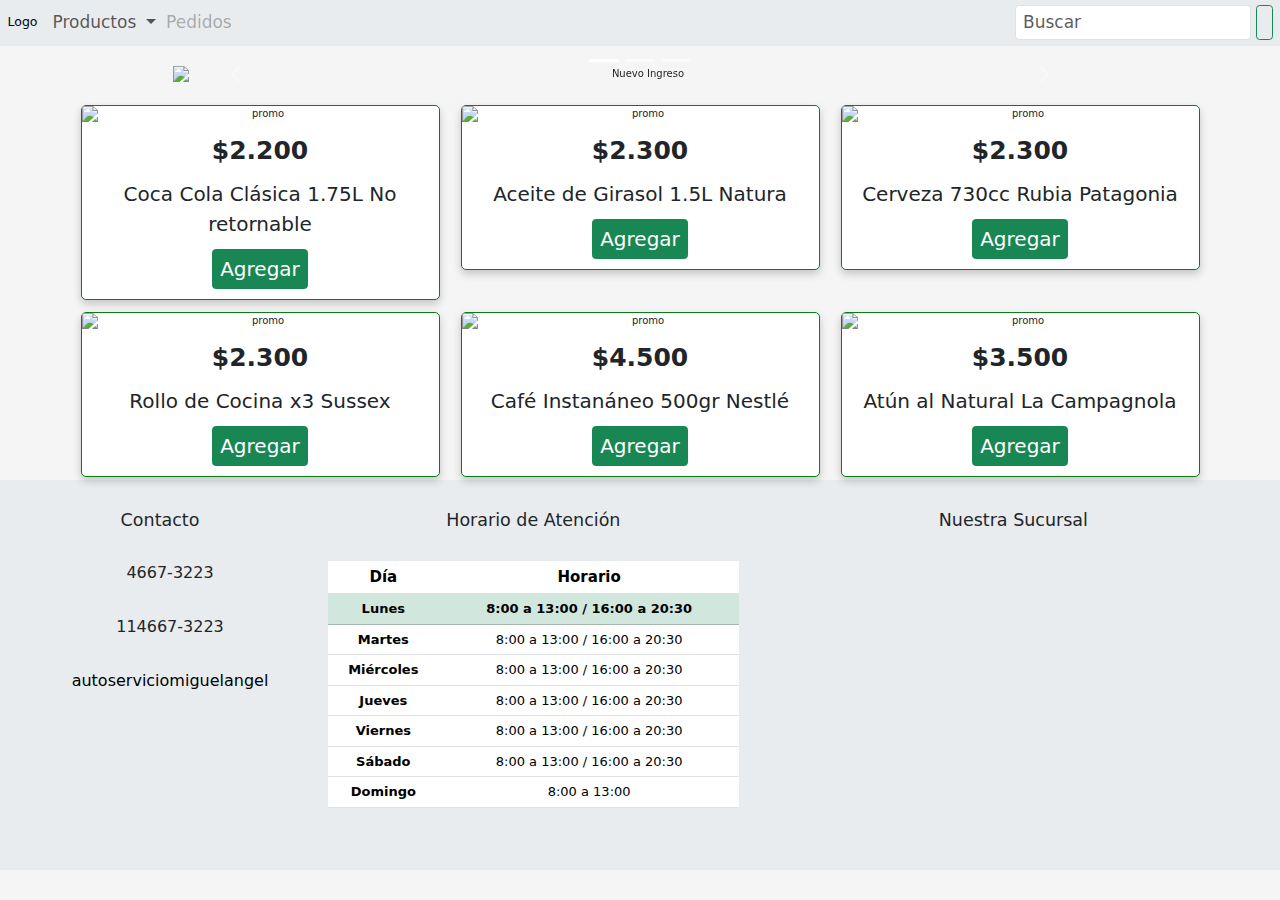
==== commit 7edf3b14: "Responsive fix for cards (mobile)" ====
--- a/index.html
+++ b/index.html
@@ -78,7 +78,7 @@
         </div>
     </nav>
 
-    <div class="container-fluid text-center products">
+    <div class="container-lg text-center products">
         <div class="row newarrivals">
             <div class="col"></div>
             <div id="carouselExampleCaptions" class="carousel slide col-10">
--- a/styles/styles.css
+++ b/styles/styles.css
@@ -27,12 +27,18 @@
 }
 
 .products{
-    margin: 2rem;
+    --margin: 2rem;
     height: 80%;
 }
 
+.newarrivals{
+    margin-top: 2rem;
+}
+
 .promotions{
-    margin: 100px;
+    /* margin: 100px; */
+    margin-top: 2rem;
+    /* padding: 100px; */
 }
 
 footer {
@@ -117,7 +123,7 @@
 }
 
 .card-product{
-    margin: 1rem;
+    margin: 0.3rem;
     border-radius: 0.5rem;
     box-shadow: 0 4px 8px 0 rgba(0,0,0,0.2);
     transition: 0.3s;
@@ -137,6 +143,10 @@
     font-size: 2rem;
 }
 
+.card-body button{
+    font-size: 2rem;
+}
+
 #navbarSupportedContent form input{
     font-size: 1.7rem;
 }
@@ -147,7 +157,7 @@
 
 /* Responsive */
 
-@media(max-width:767px){
+@media(max-width:576px){
     .row{
         flex-direction: column;
         align-content: center;
@@ -162,29 +172,47 @@
         width:60%;
         height: 50%;
     }
-
-    .card-price{
+}
+
+@media(min-width:576px) and (max-width:767px){
+    .row{
+        flex-direction: column;
+        align-content: center;
+        align-items: center;
+    }
+
+    .col-6{
+        width: 75%;
+    }
+
+    .footer-map iframe{
+        width:60%;
+        height: 50%;
+    }
+
+    /* .card-price{
         font-size: 1.8rem;
         font-weight: 700;
     }
     
     .card-item{
         font-size: 1.5rem;
-    }
+    } */
 }
 
 @media(min-width:768px) and (max-width:991px){
+    
     .footer-map iframe{
         width:80%;
         height: 60%;
     }
 
-    .card-price{
+    /* .card-price{
         font-size: 2.2rem;
         font-weight: 700;
     }
     
     .card-item{
         font-size: 1.8rem;
-    }
+    } */
 }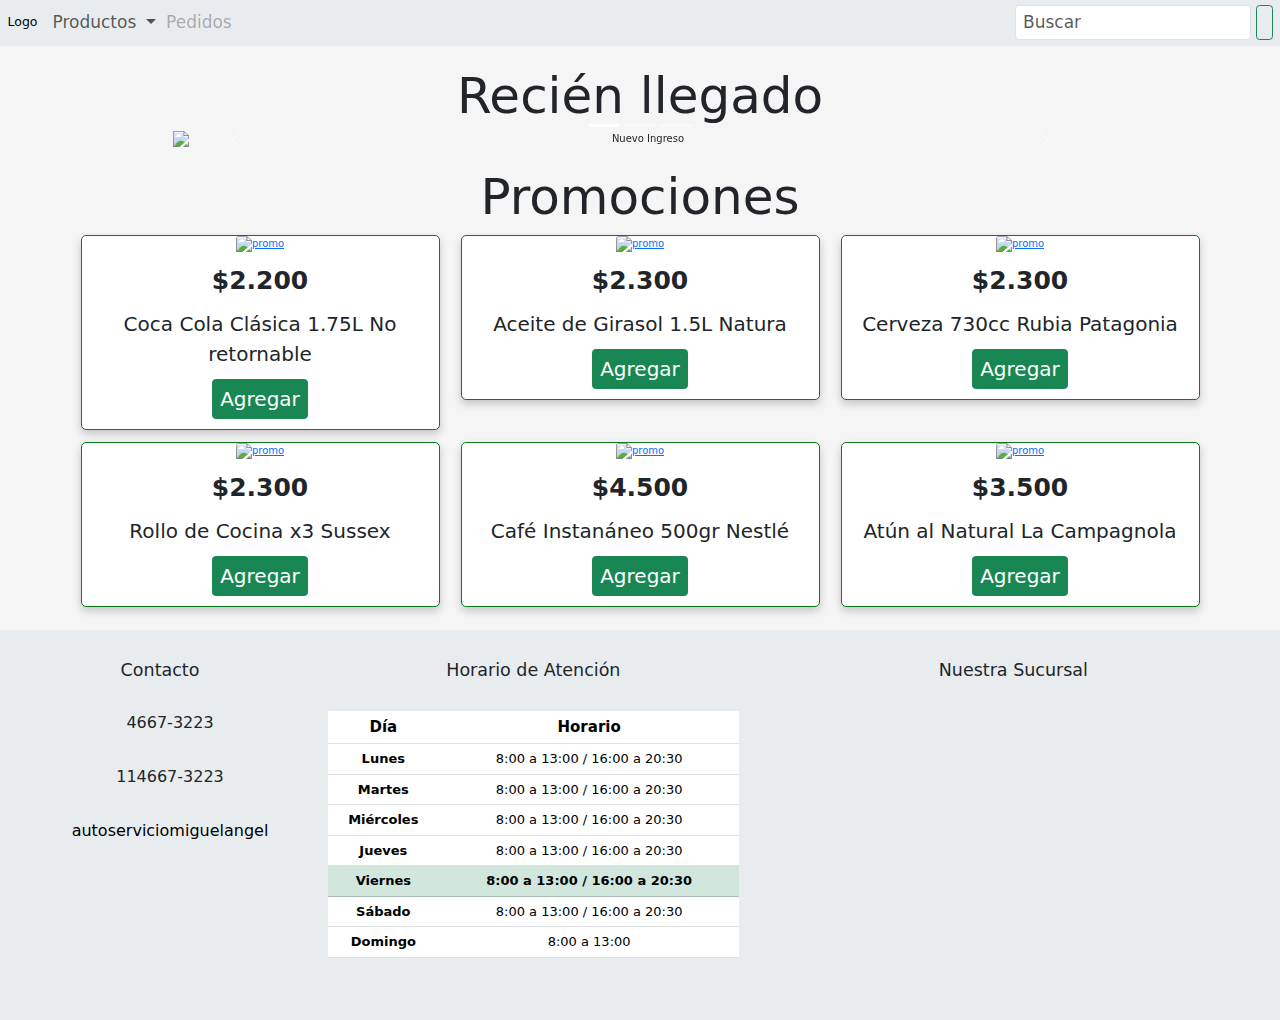
==== commit 8ce9a558: "ReCaptcha code" ====
--- a/index.html
+++ b/index.html
@@ -4,7 +4,7 @@
 <head>
     <meta charset='utf-8'>
     <meta http-equiv='X-UA-Compatible' content='IE=edge'>
-    <title>Proyect</title>
+    <title>Auto Servicio MA</title>
     <meta name='viewport' content='width=device-width, initial-scale=1'>
     <link href="https://cdn.jsdelivr.net/npm/bootstrap@5.3.3/dist/css/bootstrap.min.css" rel="stylesheet"
         integrity="sha384-QWTKZyjpPEjISv5WaRU9OFeRpok6YctnYmDr5pNlyT2bRjXh0JMhjY6hW+ALEwIH" crossorigin="anonymous">
@@ -14,7 +14,7 @@
 <body>
     <nav class="navbar navbar-expand-lg bg-body-secondary">
         <div class="container-fluid">
-            <a class="navbar-brand" href="#">Logo</a>
+            <a class="navbar-brand" href="./index.html">Logo</a>
             <button class="navbar-toggler" type="button" data-bs-toggle="collapse"
                 data-bs-target="#navbarSupportedContent" aria-controls="navbarSupportedContent" aria-expanded="false"
                 aria-label="Toggle navigation">
@@ -28,8 +28,8 @@
                             Productos
                         </a>
                         <ul class="dropdown-menu">
-                            <li><a class="dropdown-item" href="#">Promociones</a></li>
-                            <li><a class="dropdown-item" href="#">Recién llegado</a></li>
+                            <li><a class="dropdown-item" href="./promotions.html">Promociones</a></li>
+                            <li><a class="dropdown-item" href="./newArrivals.html">Recién llegado</a></li>
                             <li>
                                 <hr class="dropdown-divider">
                             </li>
@@ -77,9 +77,12 @@
             </div>
         </div>
     </nav>
-
+    
     <div class="container-lg text-center products">
         <div class="row newarrivals">
+            <div class="main-title">
+                <h1>Recién llegado</h1>
+            </div>
             <div class="col"></div>
             <div id="carouselExampleCaptions" class="carousel slide col-10">
                 <div class="carousel-indicators">
@@ -127,9 +130,14 @@
             <div class="col"></div>
         </div>
         <div class="row promotions">
-            <div class="col-6 col-sm-4">
-                <div class="card card-product">
-                    <img src="https://fakeimg.pl/350x200/?text=Coca Cola&font=lobster" class="card-img-top" alt="promo">
+            <div class="main-title">
+                <h1>Promociones</h1>
+            </div>
+            <div class="col-6 col-sm-4">
+                <div class="card card-product">
+                    <a href="./product.html">
+                        <img src="https://fakeimg.pl/350x200/?text=Coca Cola&font=lobster" class="card-img-top" alt="promo">
+                    </a>
                     <div class="card-body">
                         <p class="card-price">$2.200</p>
                         <p class="card-item">Coca Cola Clásica 1.75L No retornable</p>
@@ -140,7 +148,9 @@
             </div>
             <div class="col-6 col-sm-4">
                 <div class="card card-product">
-                    <img src="https://fakeimg.pl/350x200/?text=Natura&font=lobster" class="card-img-top" alt="promo">
+                    <a href="./product.html">
+                        <img src="https://fakeimg.pl/350x200/?text=Natura&font=lobster" class="card-img-top" alt="promo">
+                    </a>
                     <div class="card-body">
                         <p class="card-price">$2.300</p>
                         <p class="card-item">Aceite de Girasol 1.5L Natura</p>
@@ -151,7 +161,9 @@
             </div>
             <div class="col-6 col-sm-4">
                 <div class="card card-product">
-                    <img src="https://fakeimg.pl/350x200/?text=Patagonia&font=lobster" class="card-img-top" alt="promo">
+                    <a href="./product.html">
+                        <img src="https://fakeimg.pl/350x200/?text=Patagonia&font=lobster" class="card-img-top" alt="promo">
+                    </a>
                     <div class="card-body">
                         <p class="card-price">$2.300</p>
                         <p class="card-item">Cerveza 730cc Rubia Patagonia</p>
@@ -166,7 +178,9 @@
 
             <div class="col-6 col-sm-4">
                 <div class="card card-product">
-                    <img src="https://fakeimg.pl/350x200/?text=Sussex&font=lobster" class="card-img-top" alt="promo">
+                    <a href="./product.html">
+                        <img src="https://fakeimg.pl/350x200/?text=Sussex&font=lobster" class="card-img-top" alt="promo">
+                    </a>
                     <div class="card-body">
                         <p class="card-price">$2.300</p>
                         <p class="card-item">Rollo de Cocina x3 Sussex</p>
@@ -177,7 +191,9 @@
             </div>
             <div class="col-6 col-sm-4">
                 <div class="card card-product">
-                    <img src="https://fakeimg.pl/350x200/?text=Nestle&font=lobster" class="card-img-top" alt="promo">
+                    <a href="./product.html">
+                        <img src="https://fakeimg.pl/350x200/?text=Nestle&font=lobster" class="card-img-top" alt="promo">
+                    </a>
                     <div class="card-body">
                         <p class="card-price">$4.500</p>
                         <p class="card-item">Café Instanáneo 500gr Nestlé</p>
@@ -188,8 +204,9 @@
             </div>
             <div class="col-6 col-sm-4">
                 <div class="card card-product">
-                    <img src="https://fakeimg.pl/350x200/?text=La Campagnola&font=lobster" class="card-img-top"
-                        alt="promo">
+                    <a href="./product.html">
+                        <img src="https://fakeimg.pl/350x200/?text=La Campagnola&font=lobster" class="card-img-top" alt="promo">
+                    </a>
                     <div class="card-body">
                         <p class="card-price">$3.500</p>
                         <p class="card-item">Atún al Natural La Campagnola</p>
@@ -215,6 +232,10 @@
                             <i class="fa-brands fa-whatsapp"></i>
                             <p>114667-3223</p>
                         </li>
+                        <!-- ToDo - Implement ReCaptcha -->
+                        <!-- <li>
+                            <div class="g-recaptcha" data-sitekey="6LfxQfopAAAAAKZVKzth87qPOlT6wcXLujX7bqJ7"></div>
+                        </li> -->
                         <li>
                             <i class="fa-brands fa-instagram"></i>
                             <p><a href="https://www.instagram.com/autoserviciomiguelangel/"> autoserviciomiguelangel</a>
@@ -225,7 +246,7 @@
                 </div>
                 <div class="col-4 footer-schedule">
                     <h3>Horario de Atención</h3>
-                    <table class="table">
+                    <table id="calendar" class="table">
                         <thead>
                             <tr>
                                 <th scope="col">Día</th>
@@ -233,7 +254,7 @@
                             </tr>
                         </thead>
                         <tbody>
-                            <tr class="table-success">
+                            <tr>
                                 <th scope="row">Lunes</th>
                                 <td>8:00 a 13:00 / 16:00 a 20:30</td>
                             </tr>
@@ -281,6 +302,9 @@
         integrity="sha384-0pUGZvbkm6XF6gxjEnlmuGrJXVbNuzT9qBBavbLwCsOGabYfZo0T0to5eqruptLy"
         crossorigin="anonymous"></script>
     <script src="https://kit.fontawesome.com/734bc0d21b.js" crossorigin="anonymous"></script>
+    <!-- ToDo - Implement ReCaptcha -->
+    <!-- <script src="https://www.google.com/recaptcha/enterprise.js?render=6LfxQfopAAAAAKZVKzth87qPOlT6wcXLujX7bqJ7"></script> -->
+    <script src="./js/main.js"></script>
 </body>
 
 </html>--- a/styles/styles.css
+++ b/styles/styles.css
@@ -26,9 +26,14 @@
     font-size: 1.7rem;
 }
 
+.main-title h1{
+    font-size: 5rem;
+}
+
 .products{
-    --margin: 2rem;
+    /* margin: 2rem; */
     height: 80%;
+    padding-bottom: 2rem;
 }
 
 .newarrivals{
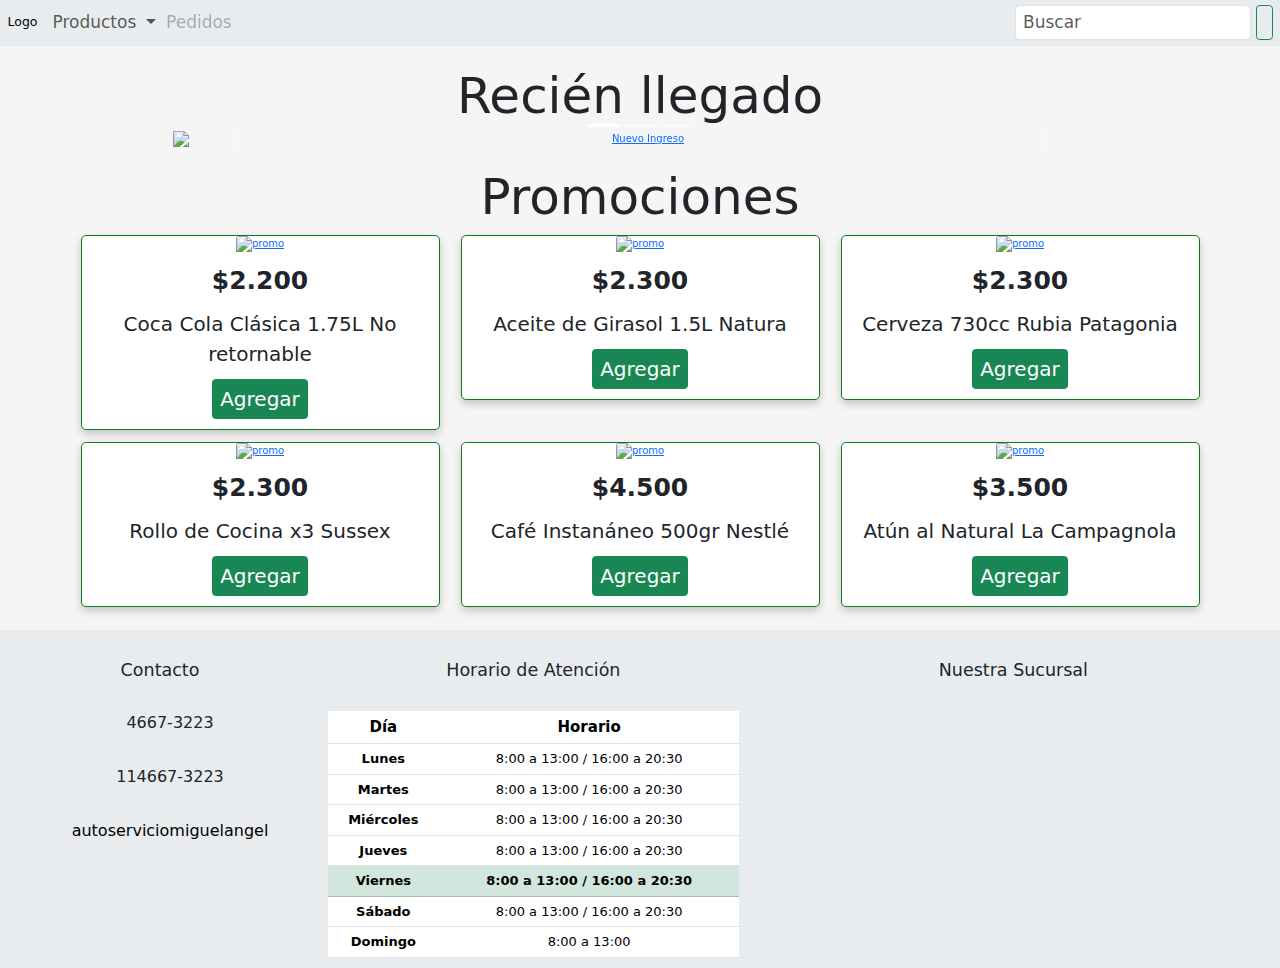
==== commit b040bb25: "Map resize" ====
--- a/index.html
+++ b/index.html
@@ -95,21 +95,27 @@
                 </div>
                 <div class="carousel-inner">
                     <div class="carousel-item active">
-                        <img src="https://baconmockup.com/640/360" class="d-block w-100" alt="Nuevo Ingreso">
+                        <a href="./product.html">
+                            <img src="https://baconmockup.com/640/360" class="d-block w-100" alt="Nuevo Ingreso">
+                        </a>
                         <div class="carousel-caption d-none d-md-block">
-                            <h5>Jamón Serrano</h5>
-                            <p class="regular">100gr x $100</p>
-                        </div>
+                        <h5>Jamón Serrano</h5>
+                        <p class="regular">100gr x $100</p>
+                    </div>
                     </div>
                     <div class="carousel-item">
-                        <img src="https://baconmockup.com/760/360" class="d-block w-100" alt="Nuevo Ingreso">
+                        <a href="./product.html">
+                            <img src="https://baconmockup.com/760/360" class="d-block w-100" alt="Nuevo Ingreso">
+                        </a>
                         <div class="carousel-caption d-none d-md-block">
                             <h5>Carré de cerdo</h5>
                             <p class="regular">1kg x $2300</p>
                         </div>
                     </div>
                     <div class="carousel-item">
-                        <img src="https://baconmockup.com/640/400" class="d-block w-100" alt="Nuevo Ingreso">
+                        <a href="./product.html">
+                            <img src="https://baconmockup.com/640/400" class="d-block w-100" alt="Nuevo Ingreso">
+                        </a>
                         <div class="carousel-caption d-none d-md-block">
                             <h5>Panceta de campo</h5>
                             <p class="promo">Promoción: 250gr x $300</p>
@@ -287,9 +293,13 @@
                 </div>
                 <div class="col-5 footer-map">
                     <h3>Nuestra Sucursal</h3>
+                    <!-- <iframe class="map"
+                        src="https://www.google.com/maps/embed?pb=!1m18!1m12!1m3!1d3286.414791899557!2d-58.707913024479446!3d-34.54305175429652!2m3!1f0!2f0!3f0!3m2!1i1024!2i768!4f13.1!3m3!1m2!1s0x95bcbd0f0670c3d9%3A0xfab68251858a13f0!2sODS%2C%20Rodr%C3%ADguez%20Pena%20904%2C%20B1663%20San%20Miguel%2C%20Provincia%20de%20Buenos%20Aires%2C%20Argentina!5e0!3m2!1sen!2sca!4v1717333852056!5m2!1sen!2sca"
+                        width="400" height="300" style="border:0;" allowfullscreen="" loading="lazy"
+                        referrerpolicy="no-referrer-when-downgrade"></iframe> -->
                     <iframe class="map"
                         src="https://www.google.com/maps/embed?pb=!1m18!1m12!1m3!1d3286.414791899557!2d-58.707913024479446!3d-34.54305175429652!2m3!1f0!2f0!3f0!3m2!1i1024!2i768!4f13.1!3m3!1m2!1s0x95bcbd0f0670c3d9%3A0xfab68251858a13f0!2sODS%2C%20Rodr%C3%ADguez%20Pena%20904%2C%20B1663%20San%20Miguel%2C%20Provincia%20de%20Buenos%20Aires%2C%20Argentina!5e0!3m2!1sen!2sca!4v1717333852056!5m2!1sen!2sca"
-                        width="400" height="300" style="border:0;" allowfullscreen="" loading="lazy"
+                        style="border:0;" allowfullscreen="" loading="lazy"
                         referrerpolicy="no-referrer-when-downgrade"></iframe>
                 </div>
             </div>
--- a/styles/styles.css
+++ b/styles/styles.css
@@ -169,13 +169,18 @@
         align-items: center;
     }
 
+    .footer-schedule{
+        width: 75%;
+    }
+
     .col-6{
         width: 100%;
     }
 
     .footer-map iframe{
-        width:60%;
-        height: 50%;
+        width: 100%;
+        /* height: 70%; */
+        /* height: 50%; */
     }
 }
 
@@ -186,6 +191,10 @@
         align-items: center;
     }
 
+    .col-4{
+        width: 75%;
+    }
+
     .col-6{
         width: 75%;
     }
@@ -199,14 +208,14 @@
         font-size: 1.8rem;
         font-weight: 700;
     }
-    
+
     .card-item{
         font-size: 1.5rem;
     } */
 }
 
 @media(min-width:768px) and (max-width:991px){
-    
+
     .footer-map iframe{
         width:80%;
         height: 60%;
@@ -216,7 +225,7 @@
         font-size: 2.2rem;
         font-weight: 700;
     }
-    
+
     .card-item{
         font-size: 1.8rem;
     } */
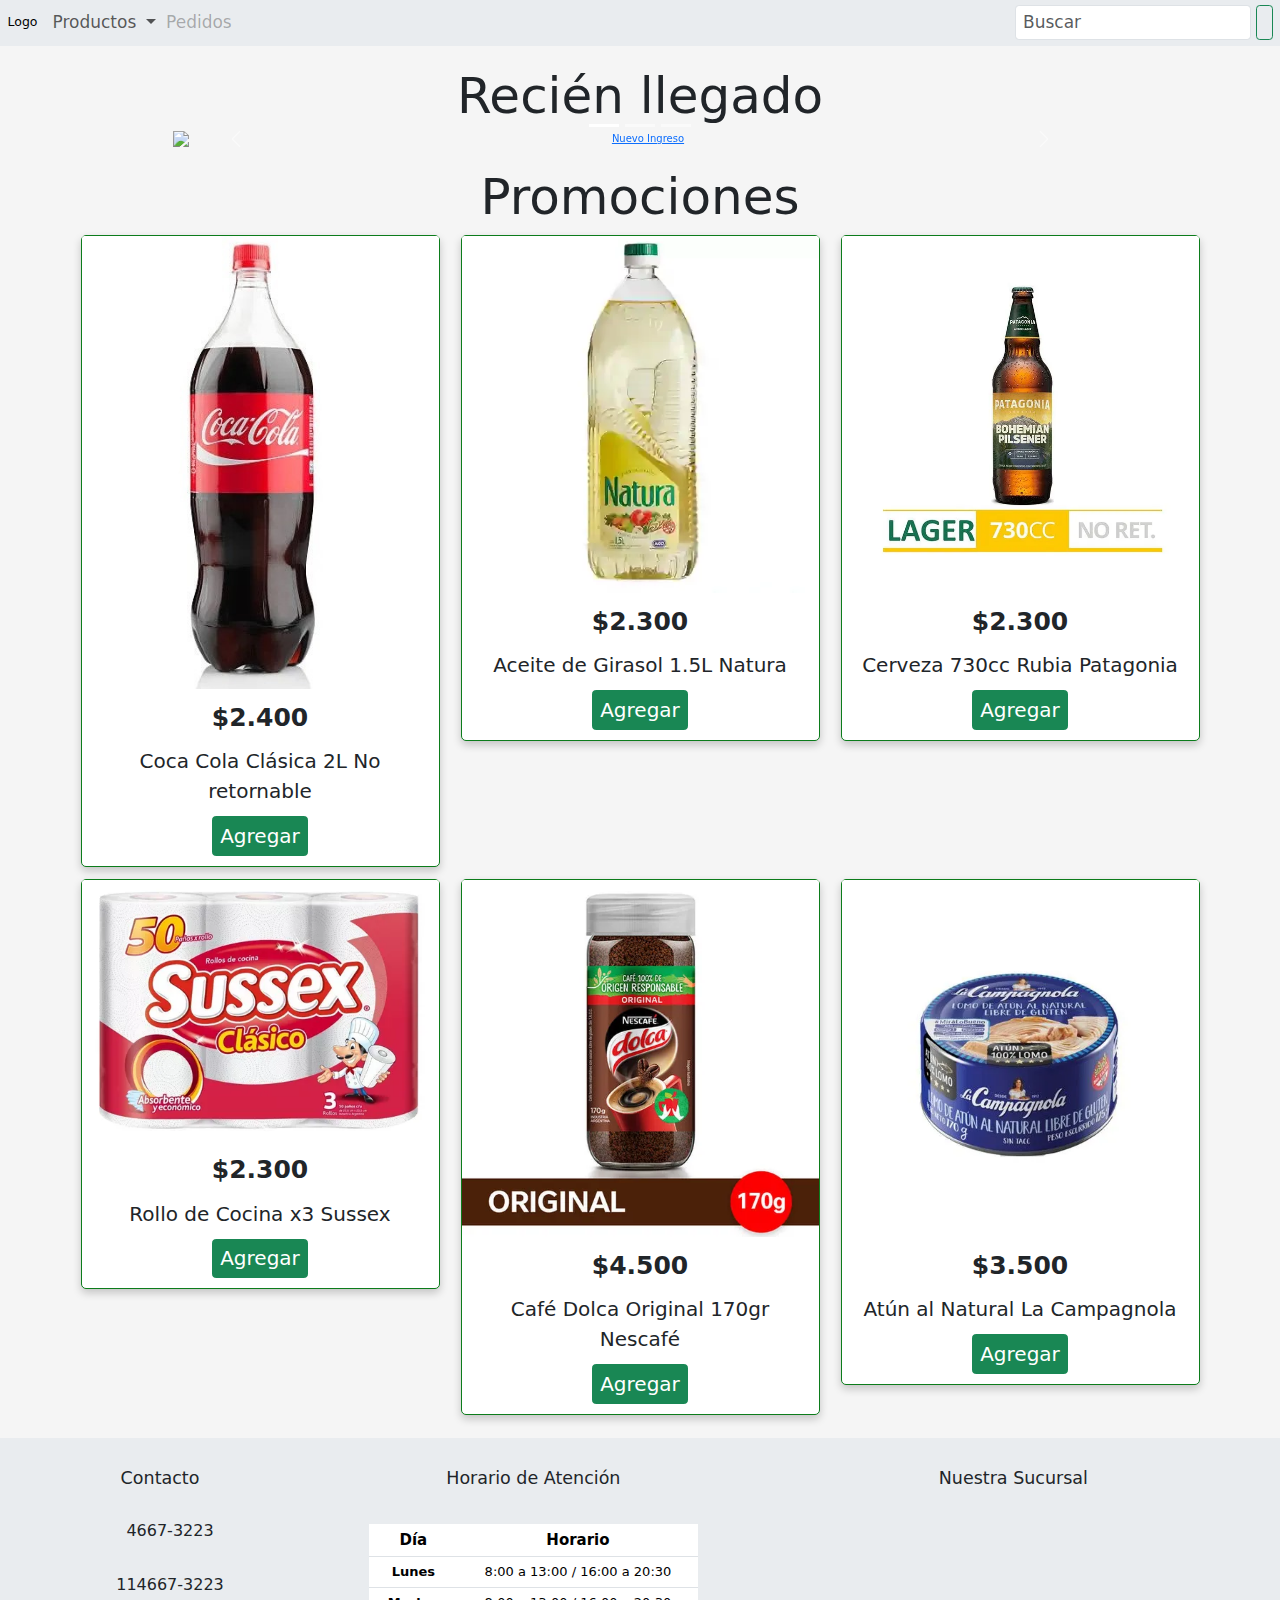
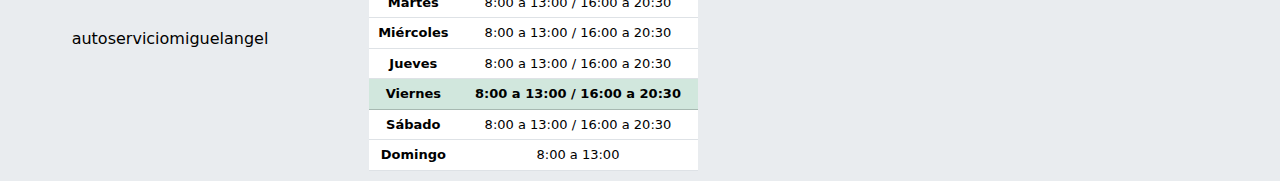
==== commit 8618ba49: "Pictures" ====
--- a/index.html
+++ b/index.html
@@ -142,20 +142,20 @@
             <div class="col-6 col-sm-4">
                 <div class="card card-product">
                     <a href="./product.html">
-                        <img src="https://fakeimg.pl/350x200/?text=Coca Cola&font=lobster" class="card-img-top" alt="promo">
-                    </a>
-                    <div class="card-body">
-                        <p class="card-price">$2.200</p>
-                        <p class="card-item">Coca Cola Clásica 1.75L No retornable</p>
-                        <!-- <p class="card-text">Some quick example text to build on the card title and make up the bulk of the card's content.</p> -->
-                        <button class="btn btn-success">Agregar</button>
-                    </div>
-                </div>
-            </div>
-            <div class="col-6 col-sm-4">
-                <div class="card card-product">
-                    <a href="./product.html">
-                        <img src="https://fakeimg.pl/350x200/?text=Natura&font=lobster" class="card-img-top" alt="promo">
+                        <img src="./img/two-liter-bottle-of-coca-cola.jpg" class="card-img-top" alt="promo">
+                    </a>
+                    <div class="card-body">
+                        <p class="card-price">$2.400</p>
+                        <p class="card-item">Coca Cola Clásica 2L No retornable</p>
+                        <!-- <p class="card-text">Some quick example text to build on the card title and make up the bulk of the card's content.</p> -->
+                        <button class="btn btn-success">Agregar</button>
+                    </div>
+                </div>
+            </div>
+            <div class="col-6 col-sm-4">
+                <div class="card card-product">
+                    <a href="./product.html">
+                        <img src="./img/aceite-natura-litre-half.webp" class="card-img-top" alt="promo">
                     </a>
                     <div class="card-body">
                         <p class="card-price">$2.300</p>
@@ -168,7 +168,7 @@
             <div class="col-6 col-sm-4">
                 <div class="card card-product">
                     <a href="./product.html">
-                        <img src="https://fakeimg.pl/350x200/?text=Patagonia&font=lobster" class="card-img-top" alt="promo">
+                        <img src="./img/cerveza-patagonia-730cc.webp" class="card-img-top" alt="promo">
                     </a>
                     <div class="card-body">
                         <p class="card-price">$2.300</p>
@@ -185,7 +185,7 @@
             <div class="col-6 col-sm-4">
                 <div class="card card-product">
                     <a href="./product.html">
-                        <img src="https://fakeimg.pl/350x200/?text=Sussex&font=lobster" class="card-img-top" alt="promo">
+                        <img src="./img/rollo-cocina-sussex-x3.webp" class="card-img-top" alt="promo">
                     </a>
                     <div class="card-body">
                         <p class="card-price">$2.300</p>
@@ -198,20 +198,20 @@
             <div class="col-6 col-sm-4">
                 <div class="card card-product">
                     <a href="./product.html">
-                        <img src="https://fakeimg.pl/350x200/?text=Nestle&font=lobster" class="card-img-top" alt="promo">
+                        <img src="./img/DOLCA_170G_.webp" class="card-img-top" alt="promo">
                     </a>
                     <div class="card-body">
                         <p class="card-price">$4.500</p>
-                        <p class="card-item">Café Instanáneo 500gr Nestlé</p>
-                        <!-- <p class="card-text">Some quick example text to build on the card title and make up the bulk of the card's content.</p> -->
-                        <button class="btn btn-success">Agregar</button>
-                    </div>
-                </div>
-            </div>
-            <div class="col-6 col-sm-4">
-                <div class="card card-product">
-                    <a href="./product.html">
-                        <img src="https://fakeimg.pl/350x200/?text=La Campagnola&font=lobster" class="card-img-top" alt="promo">
+                        <p class="card-item">Café Dolca Original 170gr Nescafé</p>
+                        <!-- <p class="card-text">Some quick example text to build on the card title and make up the bulk of the card's content.</p> -->
+                        <button class="btn btn-success">Agregar</button>
+                    </div>
+                </div>
+            </div>
+            <div class="col-6 col-sm-4">
+                <div class="card card-product">
+                    <a href="./product.html">
+                        <img src="./img/Atun-natural-la-campagnola.webp" class="card-img-top" alt="promo">
                     </a>
                     <div class="card-body">
                         <p class="card-price">$3.500</p>
--- a/styles/styles.css
+++ b/styles/styles.css
@@ -73,6 +73,12 @@
     font-size: 2rem;
 }
 
+.footer-schedule{
+    display: flex;
+    flex-wrap: wrap;
+    justify-content: center;
+}
+
 .footer-schedule h3{
     margin-top: 3rem;
 }
@@ -83,6 +89,7 @@
 
 .footer-schedule table{
     margin-top: 3rem;
+    width: 80%;
 }
 
 .footer-schedule table thead{
@@ -169,10 +176,6 @@
         align-items: center;
     }
 
-    .footer-schedule{
-        width: 75%;
-    }
-
     .col-6{
         width: 100%;
     }
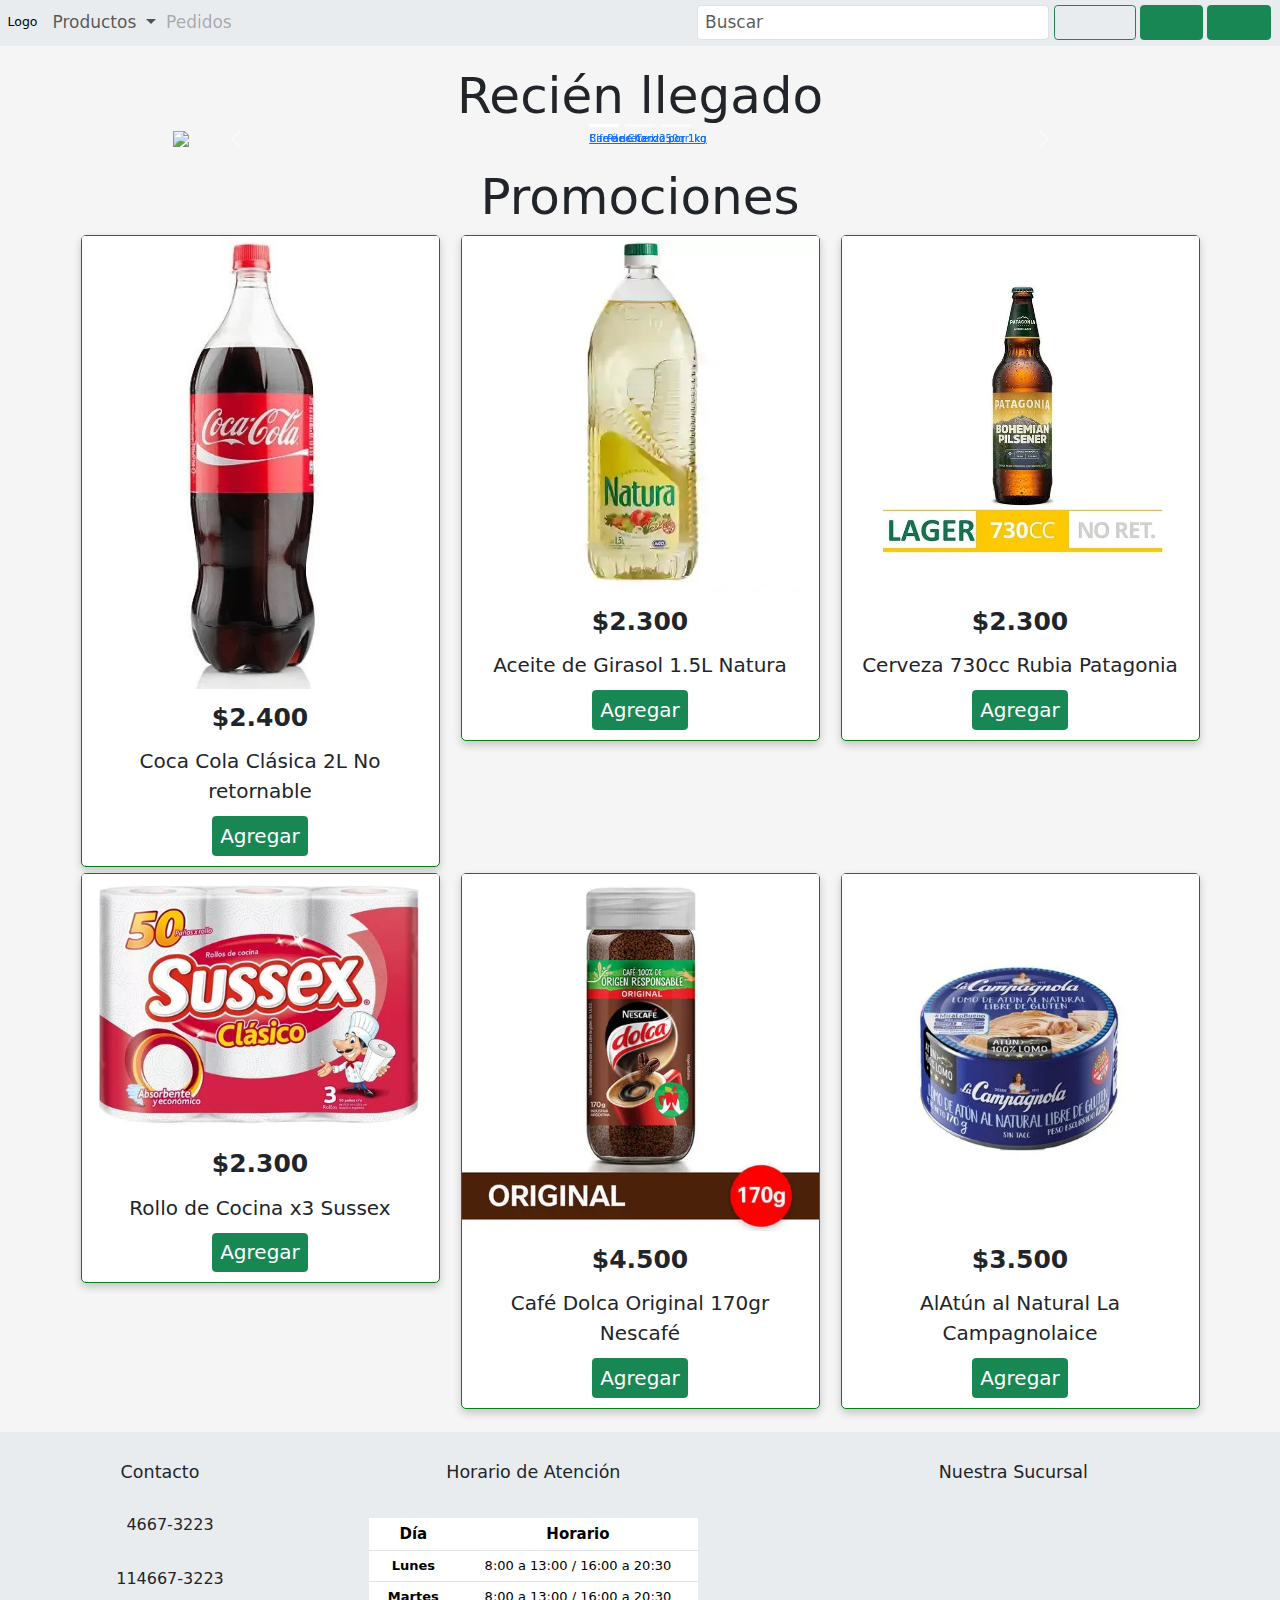
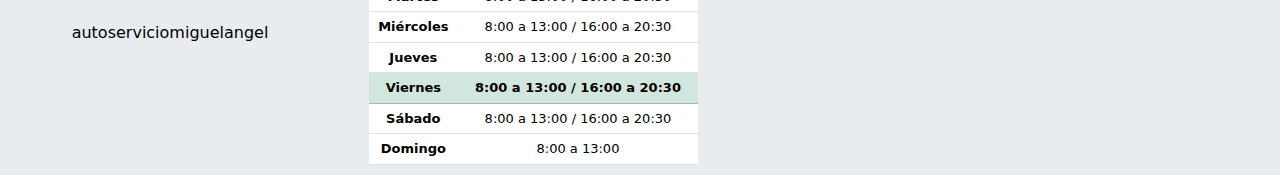
==== commit 3db1b725: "Dynamic data load for cards and carousel" ====
--- a/index.html
+++ b/index.html
@@ -71,8 +71,16 @@
                 </ul>
                 <form class="d-flex" role="search">
                     <input class="form-control me-2" type="search" placeholder="Buscar" aria-label="Search">
-                    <button class="btn btn-outline-success" type="submit"><i
+                    <button id="btnSearch" class="btn btn-outline-success" type="submit"><i
                             class="fa-solid fa-magnifying-glass"></i></button>
+                    <!-- <button id="btnCart" class="btn btn-success" type="submit"><i
+                        class="fa-solid fa-cart-shopping"></i></button> -->
+                    <a class="btn btn-success nav-link-btn" role="button" aria-disabled="true" href="./shoppingCart.html"><i
+                        class="fa-solid fa-cart-shopping"></i></a>
+                    <!-- <button id="btnUser" class="btn btn-success" type="submit"><i
+                        class="fa-solid fa-user"></i></button> -->
+                    <a class="btn btn-success nav-link-btn" role="button" aria-disabled="true" href="./user.html"><i
+                        class="fa-solid fa-user"></i></a>
                 </form>
             </div>
         </div>
@@ -93,34 +101,8 @@
                     <button type="button" data-bs-target="#carouselExampleCaptions" data-bs-slide-to="2"
                         aria-label="Slide 3"></button>
                 </div>
-                <div class="carousel-inner">
-                    <div class="carousel-item active">
-                        <a href="./product.html">
-                            <img src="https://baconmockup.com/640/360" class="d-block w-100" alt="Nuevo Ingreso">
-                        </a>
-                        <div class="carousel-caption d-none d-md-block">
-                        <h5>Jamón Serrano</h5>
-                        <p class="regular">100gr x $100</p>
-                    </div>
-                    </div>
-                    <div class="carousel-item">
-                        <a href="./product.html">
-                            <img src="https://baconmockup.com/760/360" class="d-block w-100" alt="Nuevo Ingreso">
-                        </a>
-                        <div class="carousel-caption d-none d-md-block">
-                            <h5>Carré de cerdo</h5>
-                            <p class="regular">1kg x $2300</p>
-                        </div>
-                    </div>
-                    <div class="carousel-item">
-                        <a href="./product.html">
-                            <img src="https://baconmockup.com/640/400" class="d-block w-100" alt="Nuevo Ingreso">
-                        </a>
-                        <div class="carousel-caption d-none d-md-block">
-                            <h5>Panceta de campo</h5>
-                            <p class="promo">Promoción: 250gr x $300</p>
-                        </div>
-                    </div>
+                <div id="carousel-inner" class="carousel-inner">
+                    <!-- Panels generated in JS -->
                 </div>
                 <button class="carousel-control-prev" type="button" data-bs-target="#carouselExampleCaptions"
                     data-bs-slide="prev">
@@ -135,92 +117,11 @@
             </div>
             <div class="col"></div>
         </div>
-        <div class="row promotions">
+        <div class="row promotions" id="promotions">
             <div class="main-title">
                 <h1>Promociones</h1>
             </div>
-            <div class="col-6 col-sm-4">
-                <div class="card card-product">
-                    <a href="./product.html">
-                        <img src="./img/two-liter-bottle-of-coca-cola.jpg" class="card-img-top" alt="promo">
-                    </a>
-                    <div class="card-body">
-                        <p class="card-price">$2.400</p>
-                        <p class="card-item">Coca Cola Clásica 2L No retornable</p>
-                        <!-- <p class="card-text">Some quick example text to build on the card title and make up the bulk of the card's content.</p> -->
-                        <button class="btn btn-success">Agregar</button>
-                    </div>
-                </div>
-            </div>
-            <div class="col-6 col-sm-4">
-                <div class="card card-product">
-                    <a href="./product.html">
-                        <img src="./img/aceite-natura-litre-half.webp" class="card-img-top" alt="promo">
-                    </a>
-                    <div class="card-body">
-                        <p class="card-price">$2.300</p>
-                        <p class="card-item">Aceite de Girasol 1.5L Natura</p>
-                        <!-- <p class="card-text">Some quick example text to build on the card title and make up the bulk of the card's content.</p> -->
-                        <button class="btn btn-success">Agregar</button>
-                    </div>
-                </div>
-            </div>
-            <div class="col-6 col-sm-4">
-                <div class="card card-product">
-                    <a href="./product.html">
-                        <img src="./img/cerveza-patagonia-730cc.webp" class="card-img-top" alt="promo">
-                    </a>
-                    <div class="card-body">
-                        <p class="card-price">$2.300</p>
-                        <p class="card-item">Cerveza 730cc Rubia Patagonia</p>
-                        <!-- <p class="card-text">Some quick example text to build on the card title and make up the bulk of the card's content.</p> -->
-                        <button class="btn btn-success">Agregar</button>
-                    </div>
-                </div>
-            </div>
-
-            <!-- Force next columns to break to new line at md breakpoint and up -->
-            <div class="w-100 d-none d-md-block card-product"></div>
-
-            <div class="col-6 col-sm-4">
-                <div class="card card-product">
-                    <a href="./product.html">
-                        <img src="./img/rollo-cocina-sussex-x3.webp" class="card-img-top" alt="promo">
-                    </a>
-                    <div class="card-body">
-                        <p class="card-price">$2.300</p>
-                        <p class="card-item">Rollo de Cocina x3 Sussex</p>
-                        <!-- <p class="card-text">Some quick example text to build on the card title and make up the bulk of the card's content.</p> -->
-                        <button class="btn btn-success">Agregar</button>
-                    </div>
-                </div>
-            </div>
-            <div class="col-6 col-sm-4">
-                <div class="card card-product">
-                    <a href="./product.html">
-                        <img src="./img/DOLCA_170G_.webp" class="card-img-top" alt="promo">
-                    </a>
-                    <div class="card-body">
-                        <p class="card-price">$4.500</p>
-                        <p class="card-item">Café Dolca Original 170gr Nescafé</p>
-                        <!-- <p class="card-text">Some quick example text to build on the card title and make up the bulk of the card's content.</p> -->
-                        <button class="btn btn-success">Agregar</button>
-                    </div>
-                </div>
-            </div>
-            <div class="col-6 col-sm-4">
-                <div class="card card-product">
-                    <a href="./product.html">
-                        <img src="./img/Atun-natural-la-campagnola.webp" class="card-img-top" alt="promo">
-                    </a>
-                    <div class="card-body">
-                        <p class="card-price">$3.500</p>
-                        <p class="card-item">Atún al Natural La Campagnola</p>
-                        <!-- <p class="card-text">Some quick example text to build on the card title and make up the bulk of the card's content.</p> -->
-                        <button class="btn btn-success">Agregar</button>
-                    </div>
-                </div>
-            </div>
+            <!-- Cards Generated in JS -->
         </div>
     </div>
 
@@ -293,10 +194,6 @@
                 </div>
                 <div class="col-5 footer-map">
                     <h3>Nuestra Sucursal</h3>
-                    <!-- <iframe class="map"
-                        src="https://www.google.com/maps/embed?pb=!1m18!1m12!1m3!1d3286.414791899557!2d-58.707913024479446!3d-34.54305175429652!2m3!1f0!2f0!3f0!3m2!1i1024!2i768!4f13.1!3m3!1m2!1s0x95bcbd0f0670c3d9%3A0xfab68251858a13f0!2sODS%2C%20Rodr%C3%ADguez%20Pena%20904%2C%20B1663%20San%20Miguel%2C%20Provincia%20de%20Buenos%20Aires%2C%20Argentina!5e0!3m2!1sen!2sca!4v1717333852056!5m2!1sen!2sca"
-                        width="400" height="300" style="border:0;" allowfullscreen="" loading="lazy"
-                        referrerpolicy="no-referrer-when-downgrade"></iframe> -->
                     <iframe class="map"
                         src="https://www.google.com/maps/embed?pb=!1m18!1m12!1m3!1d3286.414791899557!2d-58.707913024479446!3d-34.54305175429652!2m3!1f0!2f0!3f0!3m2!1i1024!2i768!4f13.1!3m3!1m2!1s0x95bcbd0f0670c3d9%3A0xfab68251858a13f0!2sODS%2C%20Rodr%C3%ADguez%20Pena%20904%2C%20B1663%20San%20Miguel%2C%20Provincia%20de%20Buenos%20Aires%2C%20Argentina!5e0!3m2!1sen!2sca!4v1717333852056!5m2!1sen!2sca"
                         style="border:0;" allowfullscreen="" loading="lazy"
--- a/styles/styles.css
+++ b/styles/styles.css
@@ -20,6 +20,20 @@
 
 nav{
     font-size: 1.7rem;
+}
+
+.hidden{
+    display: none;
+}
+
+#btnSearch{
+    width: 125px;
+    margin-right: 0.2rem;
+}
+
+#btnCart, #btnUser{
+    margin: 0rem 0.2rem;
+    width: 150px;
 }
 
 .dropdown-item {
@@ -155,16 +169,45 @@
     font-size: 2rem;
 }
 
-.card-body button{
+.card-add{
     font-size: 2rem;
 }
 
+.card-qty{
+    display: flex;
+    gap: 0.5rem;
+    justify-content: center;
+    align-items: center;
+}
+
+.card-qty-label{
+    font-size: 1.5rem;
+}
+
+.card-qty-input{
+    font-size: 1.5rem;
+    width: 25%;
+}
+
+.card-qty-delete, .card-qty-save{
+    font-size: 1.8rem;
+    width: 3rem;
+    padding: 0.3rem;
+}
+
 #navbarSupportedContent form input{
     font-size: 1.7rem;
 }
 
 #navbarSupportedContent form button{
     font-size: 1.7rem;
+}
+
+.nav-link-btn{
+    font-size: 1.8rem;
+    width: 10rem;
+    padding: 0.3rem;
+    margin: 0rem 0.2rem;
 }
 
 /* Responsive */
@@ -232,4 +275,8 @@
     .card-item{
         font-size: 1.8rem;
     } */
+}
+
+#purchaseSummary{
+    text-align: center;
 }